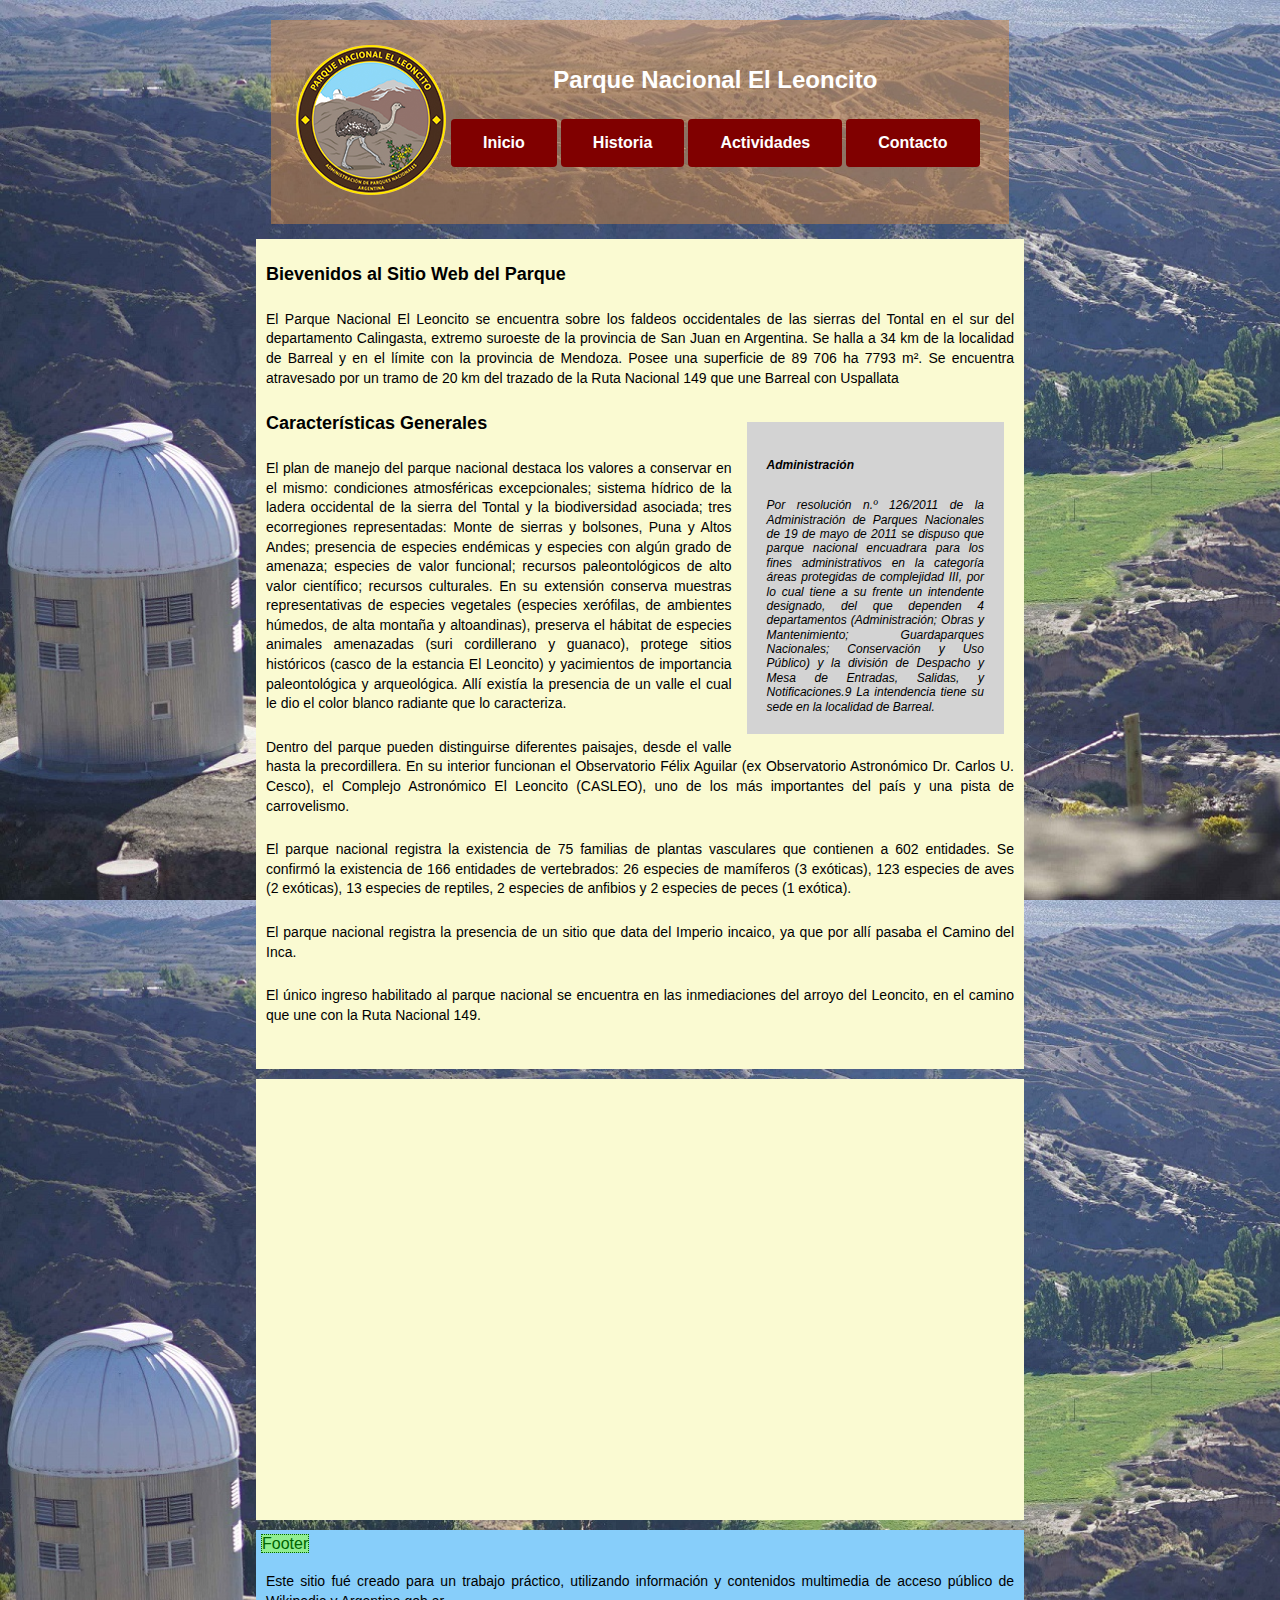
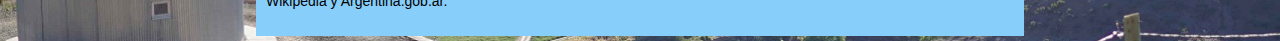
==== index.html @ b7760bc8 "version 1.2" ====
<!DOCTYPE html>
<html>
<head>
    <link rel="stylesheet" href="style.css">
    <title>Parque Nacional El Leoncito</title>
</head>

<body><!--<span class="identificador">Body</span>-->

    <header><!--<span class="identificador">Header</span>-->
        <div class="header-flex">
            <div style="flex-grow: 1">
                <img src="./images/logo_elleoncito.png" alt="Logo El Leoncito">
            </div>
            <div style="flex-grow: 8">
                <h1>Parque Nacional El Leoncito</h1>
                <nav class="botones"><!--<span class="identificador">Nav</span>-->
                    <a class="boton" href="./index.html">Inicio</a>
                    <a class="boton" href="#">Historia</a>
                    <a class="boton" href="#">Actividades</a>
                    <a class="boton" href="#">Contacto</a>
                </nav>
            </div>
        </div>
    </header>

    <main><!--<span class="identificador">Main</span>-->
        <article><!--<span class="identificador">Article</span>-->
            <h2>Bievenidos al Sitio Web del Parque</h2>
            <p>El Parque Nacional El Leoncito se encuentra sobre los faldeos occidentales de las sierras del Tontal en el sur del departamento Calingasta, extremo suroeste de la provincia de San Juan en Argentina. Se halla a 34 km de la localidad de Barreal y en el límite con la provincia de Mendoza. Posee una superficie de 89 706 ha 7793 m². Se encuentra atravesado por un tramo de 20 km del trazado de la Ruta Nacional 149 que une Barreal con Uspallata</p>
            <aside><!--<span class="identificador">Aside</span>-->
                <h4>Administración</h4>
                <div class="administracion">Por resolución n.º 126/2011 de la Administración de Parques Nacionales de 19 de mayo de 2011 se dispuso que parque nacional encuadrara para los fines administrativos en la categoría áreas protegidas de complejidad III, por lo cual tiene a su frente un intendente designado, del que dependen 4 departamentos (Administración; Obras y Mantenimiento; Guardaparques Nacionales; Conservación y Uso Público) y la división de Despacho y Mesa de Entradas, Salidas, y Notificaciones.9​ La intendencia tiene su sede en la localidad de Barreal. </div>
            </aside>
                <h2>Características Generales</h2>
                <p>El plan de manejo del parque nacional destaca los valores a conservar en el mismo: condiciones atmosféricas excepcionales; sistema hídrico de la ladera occidental de la sierra del Tontal y la biodiversidad asociada; tres ecorregiones representadas: Monte de sierras y bolsones, Puna y Altos Andes; presencia de especies endémicas y especies con algún grado de amenaza; especies de valor funcional; recursos paleontológicos de alto valor científico; recursos culturales. En su extensión conserva muestras representativas de especies vegetales (especies xerófilas, de ambientes húmedos, de alta montaña y altoandinas), preserva el hábitat de especies animales amenazadas (suri cordillerano y guanaco), protege sitios históricos (casco de la estancia El Leoncito) y yacimientos de importancia paleontológica y arqueológica. Allí existía la presencia de un valle el cual le dio el color blanco radiante que lo caracteriza.</p>
                <p>Dentro del parque pueden distinguirse diferentes paisajes, desde el valle hasta la precordillera. En su interior funcionan el Observatorio Félix Aguilar (ex Observatorio Astronómico Dr. Carlos U. Cesco), el Complejo Astronómico El Leoncito (CASLEO), uno de los más importantes del país y una pista de carrovelismo.</p>
                <p>El parque nacional registra la existencia de 75 familias de plantas vasculares que contienen a 602 entidades. Se confirmó la existencia de 166 entidades de vertebrados: 26 especies de mamíferos (3 exóticas), 123 especies de aves (2 exóticas), 13 especies de reptiles, 2 especies de anfibios y 2 especies de peces (1 exótica).</p>
                <p>El parque nacional registra la presencia de un sitio que data del Imperio incaico, ya que por allí pasaba el Camino del Inca.</p>
                <p>El único ingreso habilitado al parque nacional se encuentra en las inmediaciones del arroyo del Leoncito, en el camino que une con la Ruta Nacional 149. </p>                
        </article>
        <article><!--<span class="identificador">Article</span>-->
            <div class="video1">
                <iframe width="730" height="411" src="https://www.youtube.com/embed/rdgfSBsFtv4" title="YouTube video player" frameborder="0" allow="accelerometer; autoplay; clipboard-write; encrypted-media; gyroscope; picture-in-picture" allowfullscreen></iframe>
            </div>
        </article>
    </main>

    <footer><span class="identificador">Footer</span>
        
        <p>Este sitio fué creado para un trabajo práctico, utilizando información y contenidos multimedia de acceso público de Wikipedia y Argentina.gob.ar.</p>
    </footer>
</body>
</html>
---- style.css ----
/*
* {
  border-style: solid;
  border-width: 1px;
  border-color: grey;
}
*/

html {
  height: 100%;
  font-family: Arial, Helvetica, sans-serif;
  background-image: url("./images/leoncito2.jpg");
  background-size: cover;
  background-repeat: repeat-y;
}

body {
    padding: 5px;
    background-color: transparent;
    min-height: 100%;
    max-width: 60%;
    margin: auto;
}

header {
  padding: 25px;
  margin: 15px;
  background-color: rgb(205, 133, 63, 0.5);
}

.header-flex {
    display: flex;
    align-items: stretch;
}

article {
  padding: 5px;
  background-color:lightgoldenrodyellow;
  padding-bottom: 25px;
  margin-bottom: 10px;
}

aside {
  width: 30%;
  padding: 15px;
  margin: 15px;
  float: right;
  font-style: italic;
  background-color: lightgray;
}

footer {
  padding: 5px;
  background-color: lightskyblue;
}

h1 {
  padding: 5px;
  font-size: 24px;
  text-align: center;
  color: #ffffff;

}

h2 {
  padding: 5px;
  font-size: 18px;
}

h3 {
  padding: 5px;
  font-size: 15px;
}

h4 {
  padding: 5px;
  font-size: 12px;
}

p {
  font-size: 14px;
  padding: 5px;
  text-align: justify;
  text-justify: inter-word;
  line-height: 1.4;
}

.video1 {
  display: flex;
  justify-content: center;
  align-items: center;
}
.administracion {
  font-size: 12px;
  padding: 5px;
  text-align: justify;
  text-justify: inter-word;
  line-height: 1.2;
}

.identificador {
  color: darkgreen;
  border-style: dotted;
  border-width: 1px;
  border-color: darkgreen;
  background-color: lightgreen; 
}

.botones {
  display: flex;
  justify-content: center;
  align-items: center;
}

.centrar {
text-align: center;
}

.boton {
  background-color: maroon;
  border: none;
  color: white;
  padding: 15px 32px;
  text-align: center;
  text-decoration: none;
  display: inline-block;
  font-size: 16px;
  margin: 4px 2px;
  cursor: pointer;
  border-radius: 4px;
  font-weight: bold;
}
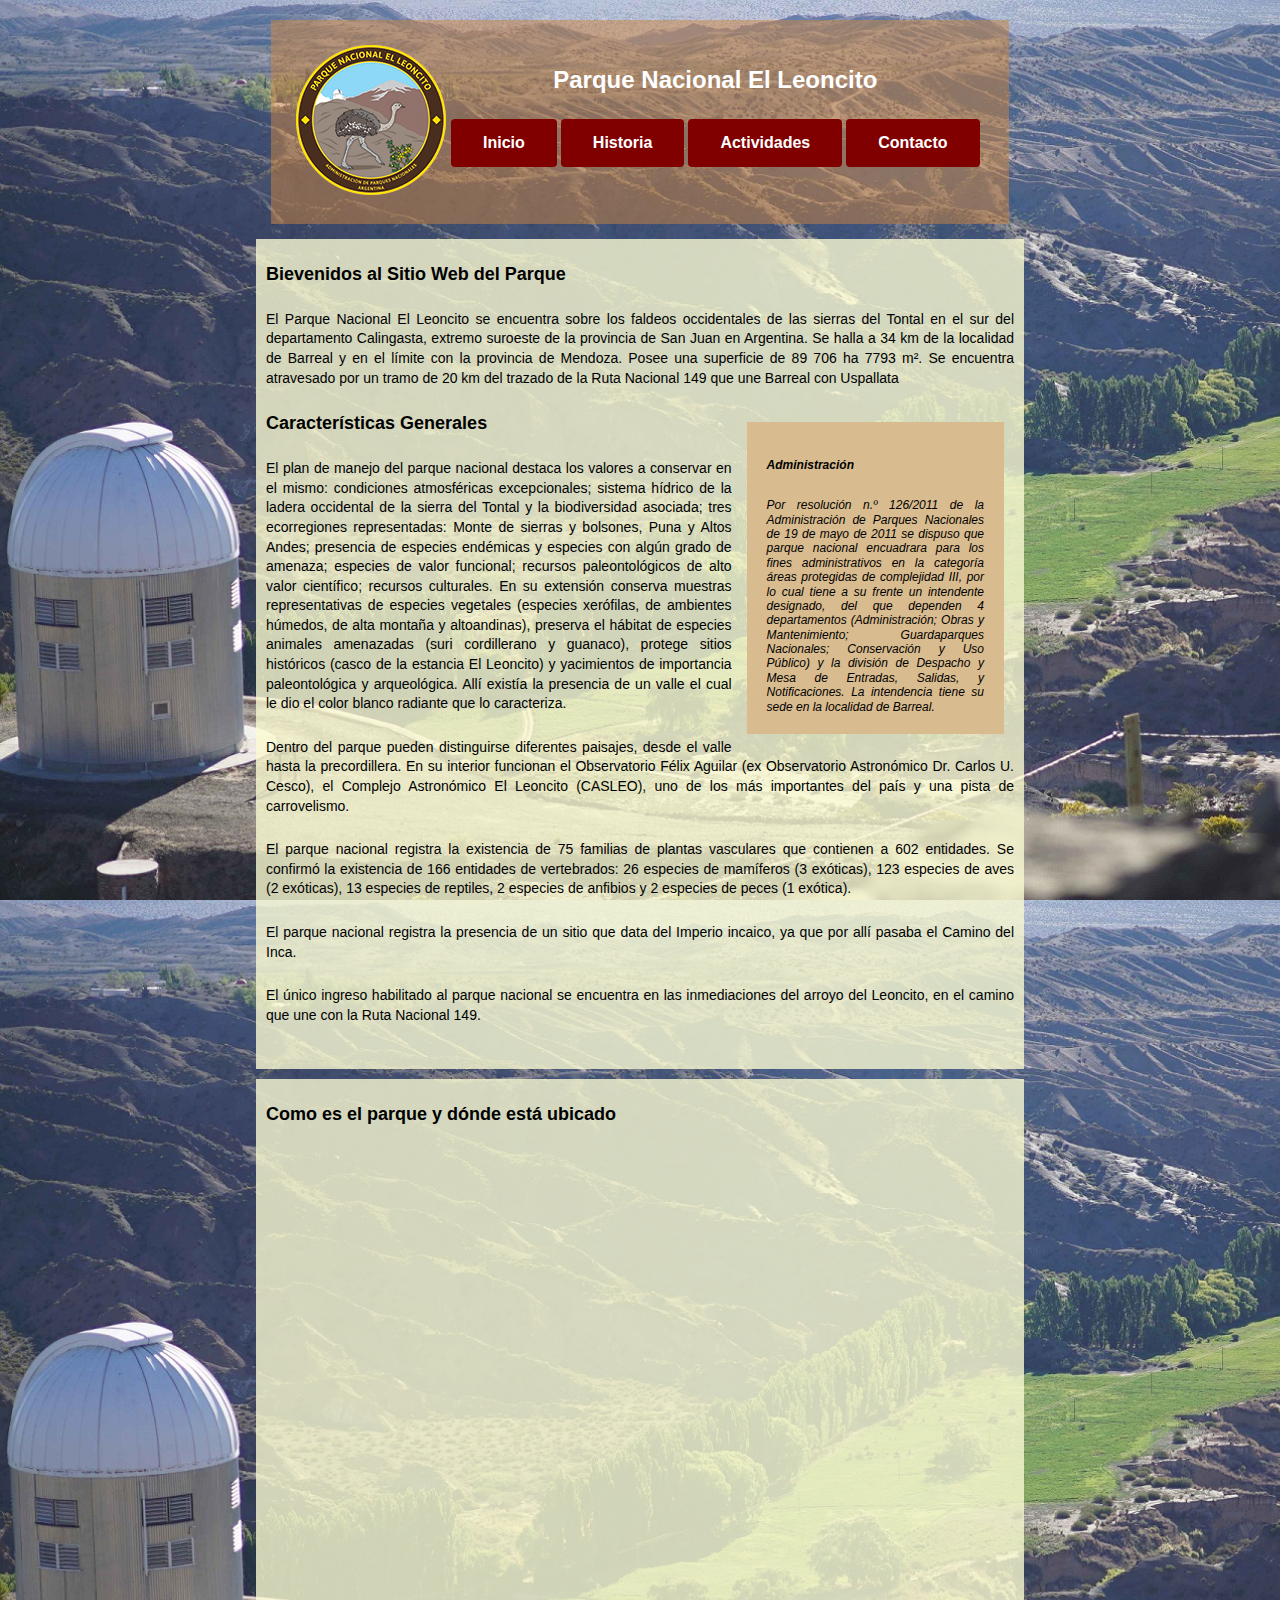
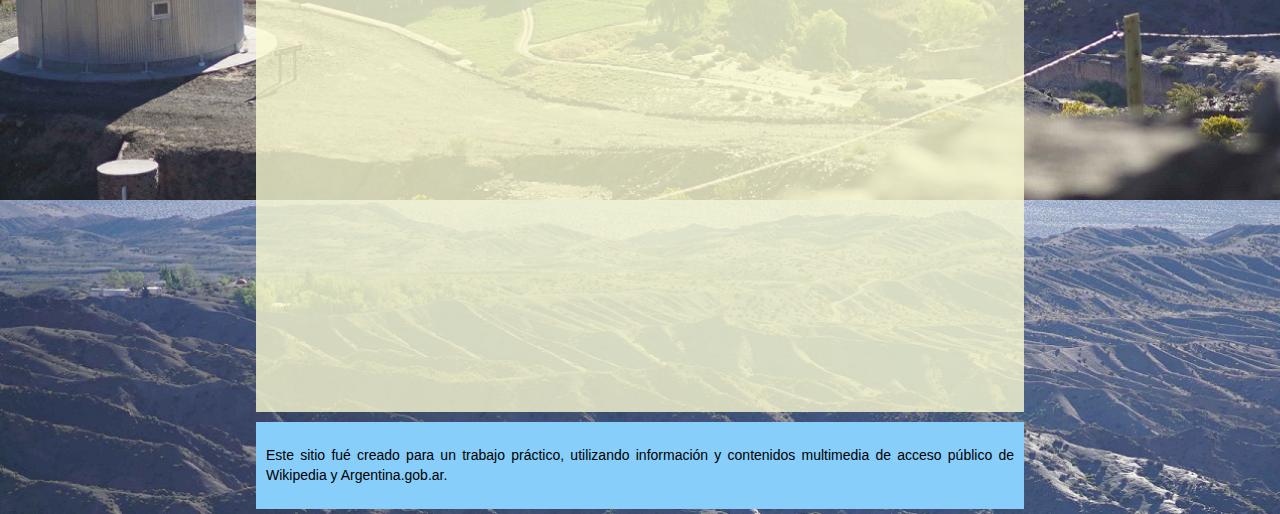
==== commit 7908efce: "se agregó iframe de mapas" ====
--- a/index.html
+++ b/index.html
@@ -10,12 +10,12 @@
     <header><!--<span class="identificador">Header</span>-->
         <div class="header-flex">
             <div style="flex-grow: 1">
-                <img src="./images/logo_elleoncito.png" alt="Logo El Leoncito">
+                <img src="/images/logo_elleoncito.png" alt="Logo El Leoncito">
             </div>
             <div style="flex-grow: 8">
                 <h1>Parque Nacional El Leoncito</h1>
                 <nav class="botones"><!--<span class="identificador">Nav</span>-->
-                    <a class="boton" href="./index.html">Inicio</a>
+                    <a class="boton" href="/index.html">Inicio</a>
                     <a class="boton" href="#">Historia</a>
                     <a class="boton" href="#">Actividades</a>
                     <a class="boton" href="#">Contacto</a>
@@ -25,12 +25,12 @@
     </header>
 
     <main><!--<span class="identificador">Main</span>-->
-        <article><!--<span class="identificador">Article</span>-->
+        <article class="intro"><!--<span class="identificador">Article</span>-->
             <h2>Bievenidos al Sitio Web del Parque</h2>
             <p>El Parque Nacional El Leoncito se encuentra sobre los faldeos occidentales de las sierras del Tontal en el sur del departamento Calingasta, extremo suroeste de la provincia de San Juan en Argentina. Se halla a 34 km de la localidad de Barreal y en el límite con la provincia de Mendoza. Posee una superficie de 89 706 ha 7793 m². Se encuentra atravesado por un tramo de 20 km del trazado de la Ruta Nacional 149 que une Barreal con Uspallata</p>
             <aside><!--<span class="identificador">Aside</span>-->
                 <h4>Administración</h4>
-                <div class="administracion">Por resolución n.º 126/2011 de la Administración de Parques Nacionales de 19 de mayo de 2011 se dispuso que parque nacional encuadrara para los fines administrativos en la categoría áreas protegidas de complejidad III, por lo cual tiene a su frente un intendente designado, del que dependen 4 departamentos (Administración; Obras y Mantenimiento; Guardaparques Nacionales; Conservación y Uso Público) y la división de Despacho y Mesa de Entradas, Salidas, y Notificaciones.9​ La intendencia tiene su sede en la localidad de Barreal. </div>
+                <div class="administracion">Por resolución n.º 126/2011 de la Administración de Parques Nacionales de 19 de mayo de 2011 se dispuso que parque nacional encuadrara para los fines administrativos en la categoría áreas protegidas de complejidad III, por lo cual tiene a su frente un intendente designado, del que dependen 4 departamentos (Administración; Obras y Mantenimiento; Guardaparques Nacionales; Conservación y Uso Público) y la división de Despacho y Mesa de Entradas, Salidas, y Notificaciones. La intendencia tiene su sede en la localidad de Barreal. </div>
             </aside>
                 <h2>Características Generales</h2>
                 <p>El plan de manejo del parque nacional destaca los valores a conservar en el mismo: condiciones atmosféricas excepcionales; sistema hídrico de la ladera occidental de la sierra del Tontal y la biodiversidad asociada; tres ecorregiones representadas: Monte de sierras y bolsones, Puna y Altos Andes; presencia de especies endémicas y especies con algún grado de amenaza; especies de valor funcional; recursos paleontológicos de alto valor científico; recursos culturales. En su extensión conserva muestras representativas de especies vegetales (especies xerófilas, de ambientes húmedos, de alta montaña y altoandinas), preserva el hábitat de especies animales amenazadas (suri cordillerano y guanaco), protege sitios históricos (casco de la estancia El Leoncito) y yacimientos de importancia paleontológica y arqueológica. Allí existía la presencia de un valle el cual le dio el color blanco radiante que lo caracteriza.</p>
@@ -39,14 +39,18 @@
                 <p>El parque nacional registra la presencia de un sitio que data del Imperio incaico, ya que por allí pasaba el Camino del Inca.</p>
                 <p>El único ingreso habilitado al parque nacional se encuentra en las inmediaciones del arroyo del Leoncito, en el camino que une con la Ruta Nacional 149. </p>                
         </article>
-        <article><!--<span class="identificador">Article</span>-->
+        <article class="articulovideo"><!--<span class="identificador">Article</span>-->
+            <h2>Como es el parque y dónde está ubicado</h2>
             <div class="video1">
                 <iframe width="730" height="411" src="https://www.youtube.com/embed/rdgfSBsFtv4" title="YouTube video player" frameborder="0" allow="accelerometer; autoplay; clipboard-write; encrypted-media; gyroscope; picture-in-picture" allowfullscreen></iframe>
+            </div>
+            <div class="mapa1">
+                <iframe src="https://www.google.com/maps/embed?pb=!1m14!1m8!1m3!1d516290.69765711547!2d-69.3391267101843!3d-31.77665396719685!3m2!1i1024!2i768!4f13.1!3m3!1m2!1s0x0%3A0x927d0dcaa1badda8!2sParque%20Nacional%20El%20Leoncito!5e0!3m2!1ses-419!2sar!4v1652923370126!5m2!1ses-419!2sar" width="730" height="411" style="border:0;" allowfullscreen="" loading="lazy" referrerpolicy="no-referrer-when-downgrade"></iframe>
             </div>
         </article>
     </main>
 
-    <footer><span class="identificador">Footer</span>
+    <footer><!--<span class="identificador">Footer</span>-->
         
         <p>Este sitio fué creado para un trabajo práctico, utilizando información y contenidos multimedia de acceso público de Wikipedia y Argentina.gob.ar.</p>
     </footer>
--- a/style.css
+++ b/style.css
@@ -36,7 +36,7 @@
 
 article {
   padding: 5px;
-  background-color:lightgoldenrodyellow;
+  background-color:rgb(250, 250, 210, 0.8);
   padding-bottom: 25px;
   margin-bottom: 10px;
 }
@@ -47,7 +47,7 @@
   margin: 15px;
   float: right;
   font-style: italic;
-  background-color: lightgray;
+  background-color: rgb(216, 187, 142);
 }
 
 footer {
@@ -90,7 +90,19 @@
   display: flex;
   justify-content: center;
   align-items: center;
+  margin-bottom: 20px;
 }
+
+.mapa1 {
+  display: flex;
+  justify-content: center;
+  align-items: center;
+}
+
+/*.articulovideo {
+  background-color: transparent;
+}*/
+
 .administracion {
   font-size: 12px;
   padding: 5px;
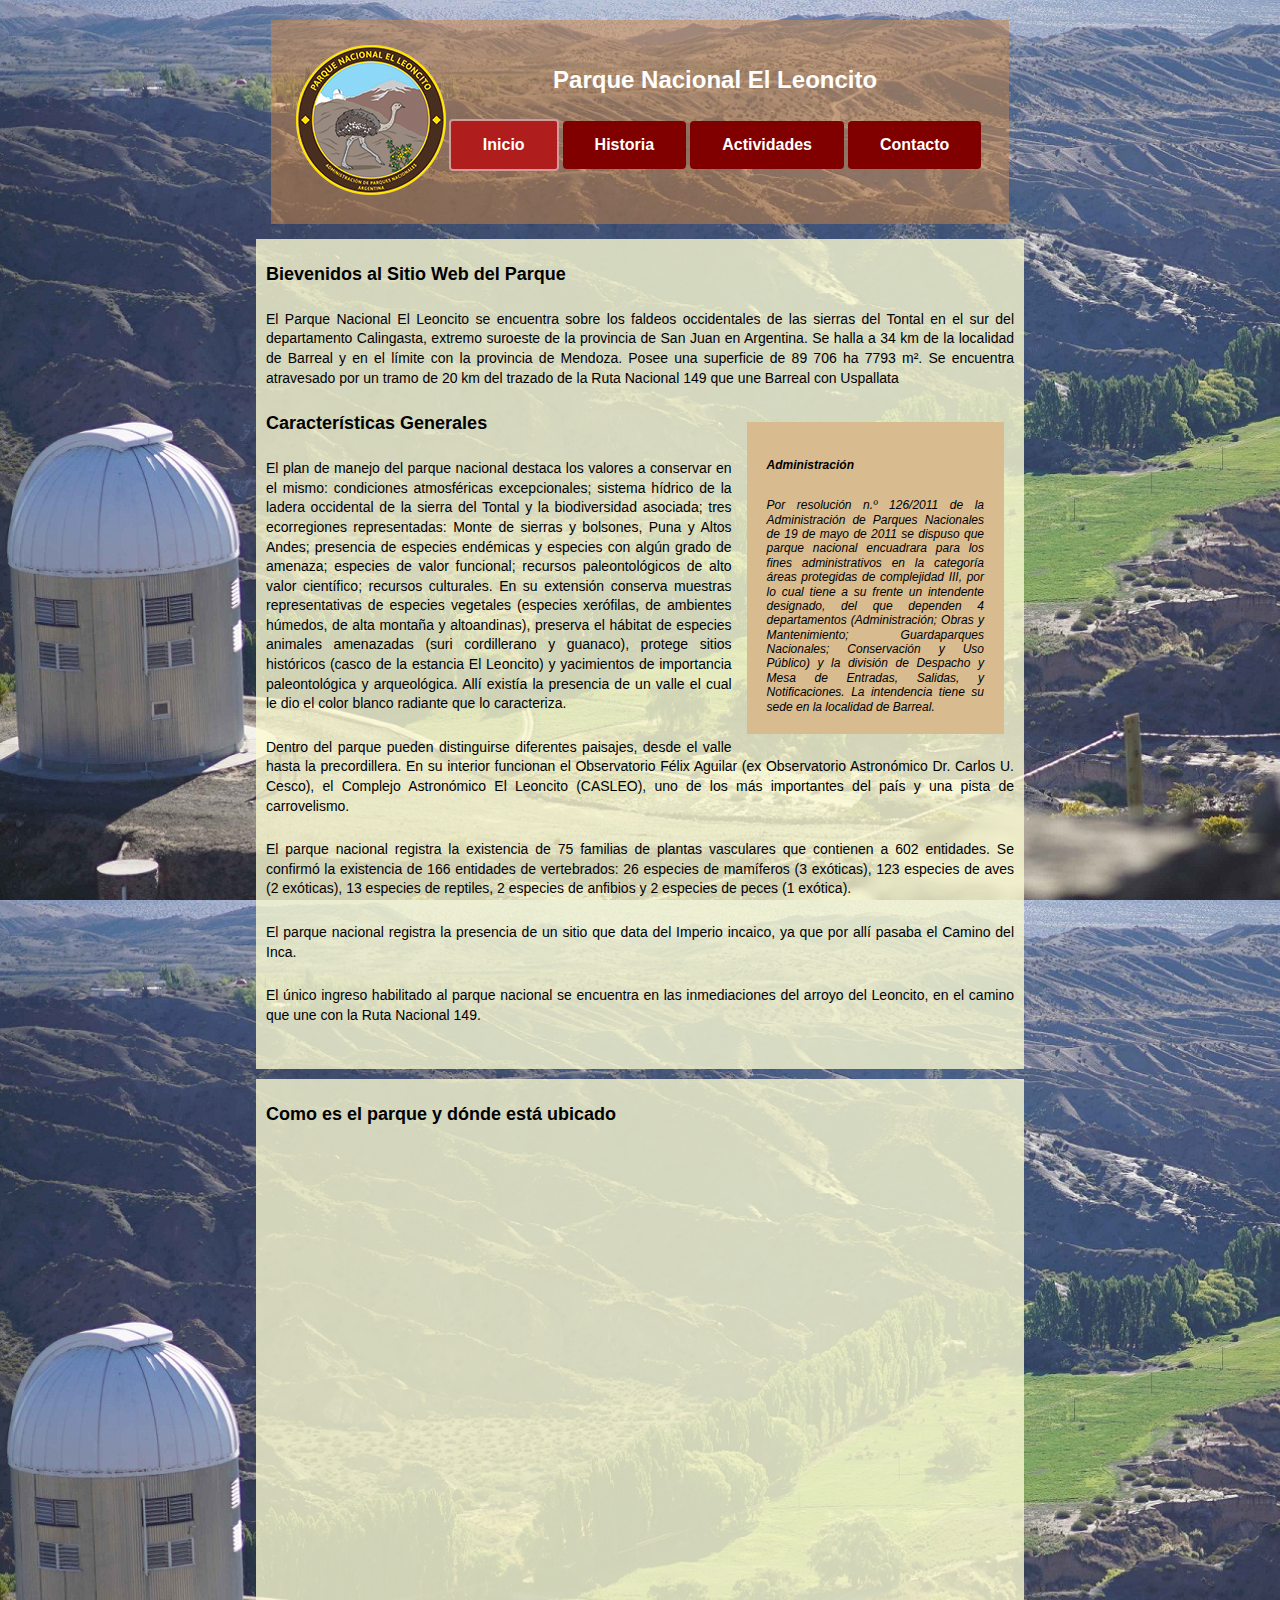
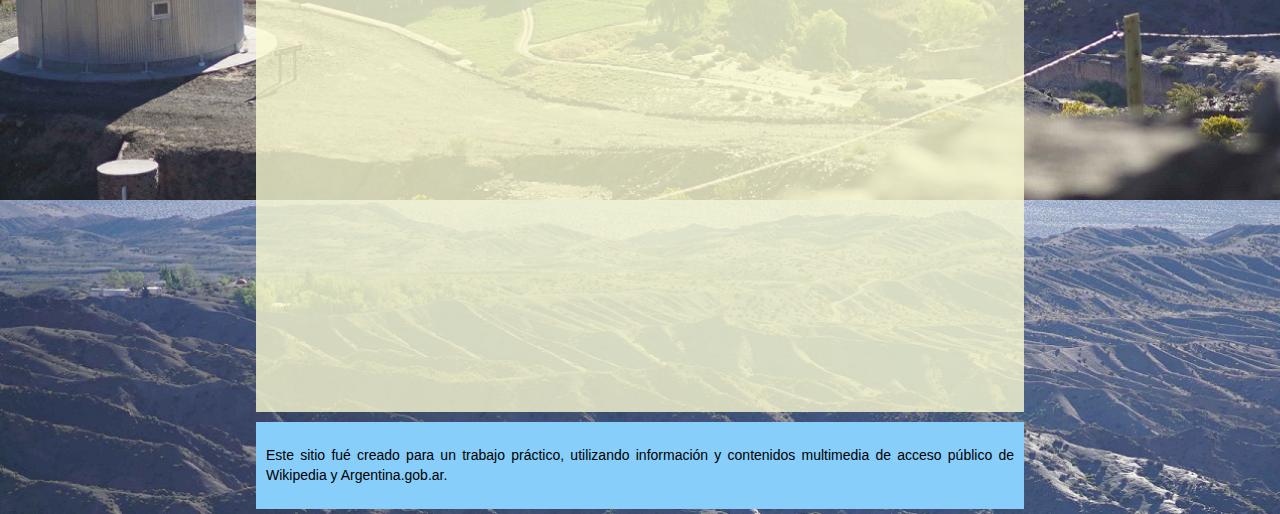
==== commit b5728a0c: "version 1.3" ====
--- a/index.html
+++ b/index.html
@@ -15,10 +15,10 @@
             <div style="flex-grow: 8">
                 <h1>Parque Nacional El Leoncito</h1>
                 <nav class="botones"><!--<span class="identificador">Nav</span>-->
-                    <a class="boton" href="/index.html">Inicio</a>
-                    <a class="boton" href="#">Historia</a>
-                    <a class="boton" href="#">Actividades</a>
-                    <a class="boton" href="#">Contacto</a>
+                    <a class="botonOn" href="#">Inicio</a>
+                    <a class="boton" href="/historia.html">Historia</a>
+                    <a class="boton" href="/actividades.html">Actividades</a>
+                    <a class="boton" href="/contacto.html">Contacto</a>
                 </nav>
             </div>
         </div>
--- a/style.css
+++ b/style.css
@@ -142,4 +142,29 @@
   cursor: pointer;
   border-radius: 4px;
   font-weight: bold;
+}
+
+.botonOn {
+  background-color: rgb(175, 29, 29);
+  border-style: solid;
+  border: 2px solid rgb(209, 155, 155);
+  color: white;
+  padding: 15px 32px;
+  text-align: center;
+  text-decoration: none;
+  display: inline-block;
+  font-size: 16px;
+  margin: 4px 2px;
+  cursor: pointer;
+  border-radius: 4px;
+  font-weight: bold;
+}
+
+.formContacto {
+  padding: 5px;
+  background-color:rgb(250, 250, 210, 0.8);
+  padding-top: 25px;
+  padding-bottom: 25px;
+  margin-bottom: 10px;
+  text-align: center;
 }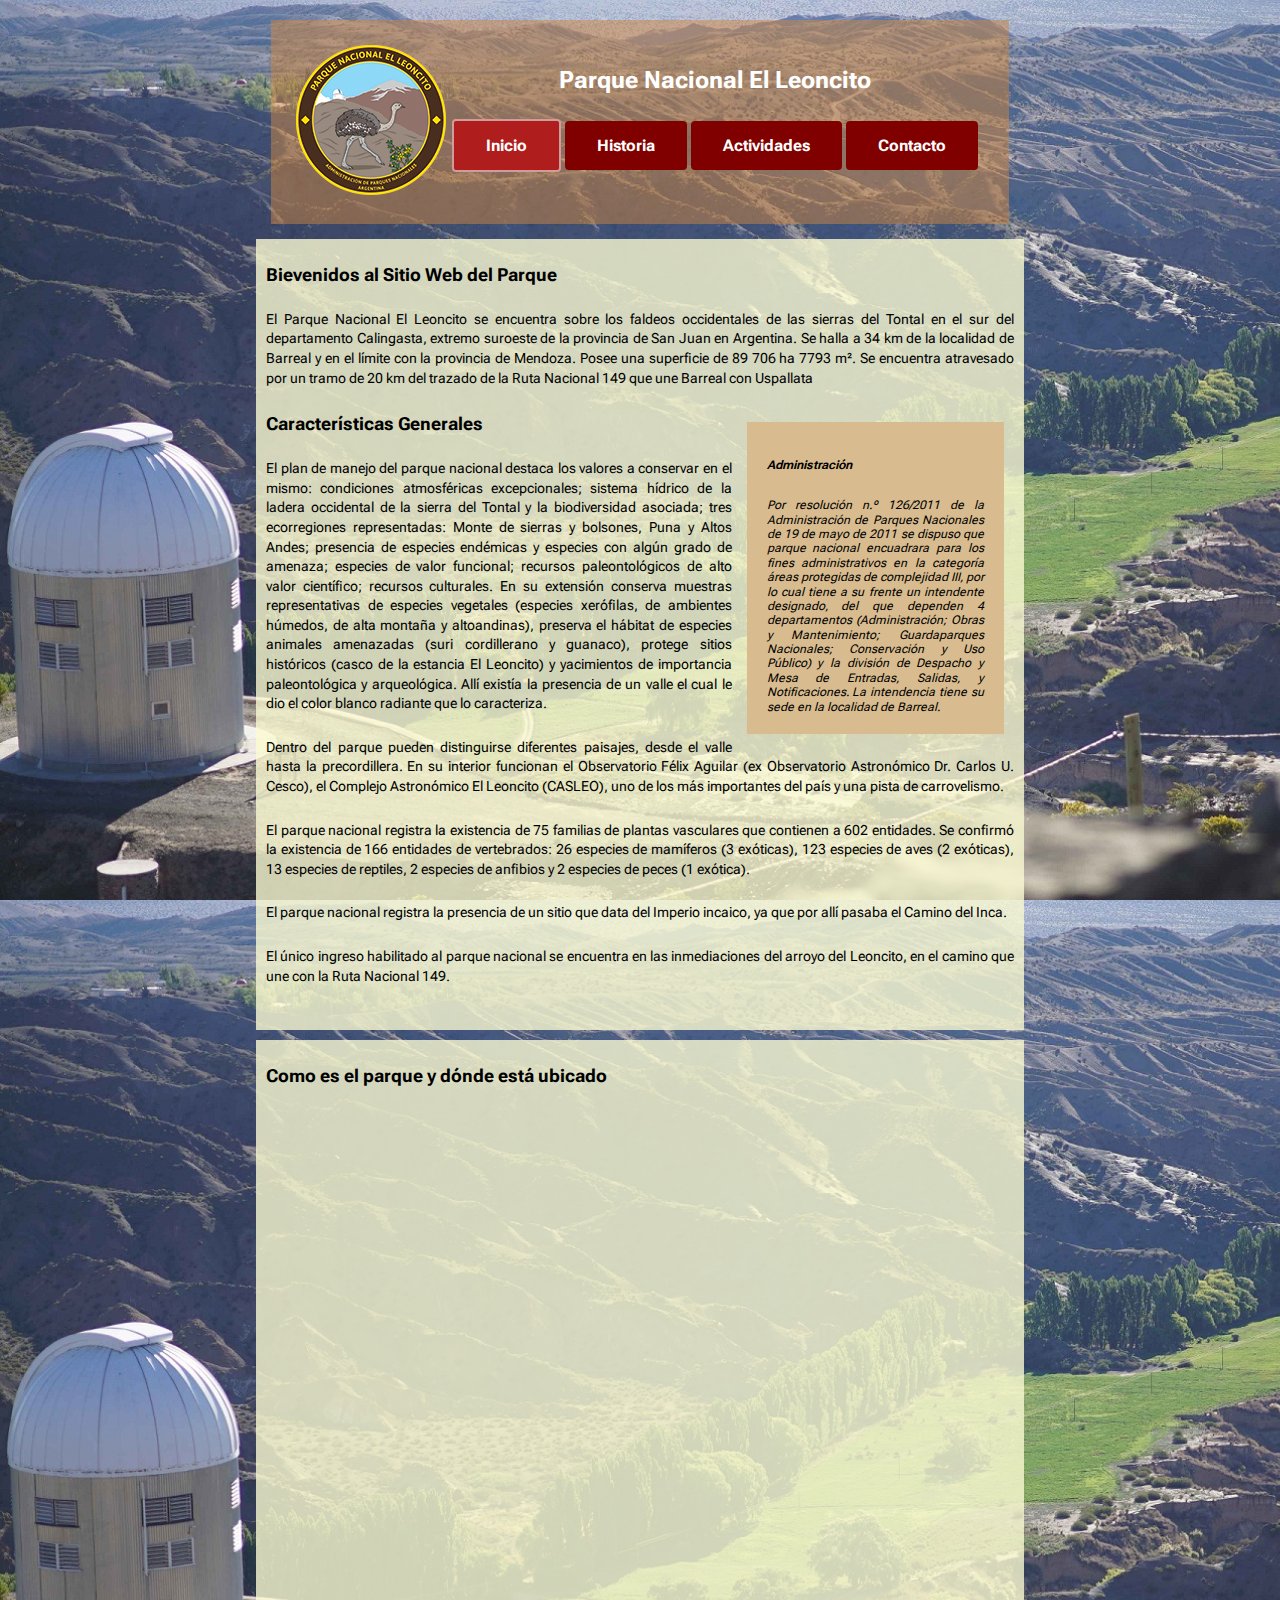
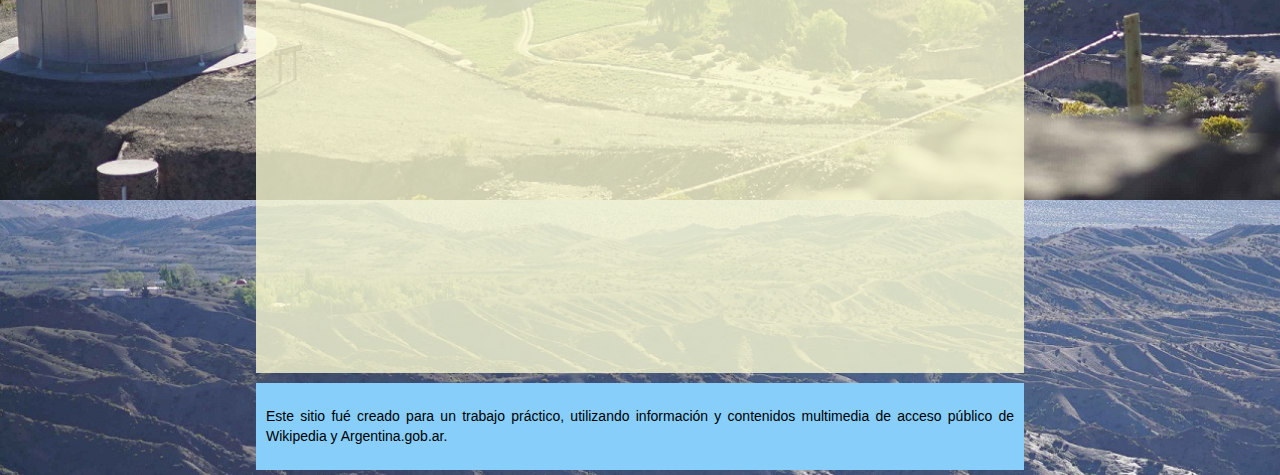
==== commit 2153dfe9: "version 1.4 google fonts" ====
--- a/index.html
+++ b/index.html
@@ -3,6 +3,12 @@
 <head>
     <link rel="stylesheet" href="style.css">
     <title>Parque Nacional El Leoncito</title>
+
+    <!-- Fuentes de la familia Roboto Flex de Google Fonts -->
+    <link rel="preconnect" href="https://fonts.googleapis.com">
+    <link rel="preconnect" href="https://fonts.gstatic.com" crossorigin>
+    <link href="https://fonts.googleapis.com/css2?family=Roboto+Flex:opsz,wght@8..144,400;8..144,600&display=swap" rel="stylesheet"> 
+
 </head>
 
 <body><!--<span class="identificador">Body</span>-->
--- a/style.css
+++ b/style.css
@@ -1,15 +1,10 @@
 
-/*
-* {
-  border-style: solid;
-  border-width: 1px;
-  border-color: grey;
-}
-*/
+
+/* Estoy usando la familia de Fuentes Roboto Flex de Google Fonts */
 
 html {
   height: 100%;
-  font-family: Arial, Helvetica, sans-serif;
+  font-family: 'Roboto Flex', Arial, Helvetica, sans-serif;
   background-image: url("./images/leoncito2.jpg");
   background-size: cover;
   background-repeat: repeat-y;
@@ -53,6 +48,7 @@
 footer {
   padding: 5px;
   background-color: lightskyblue;
+  font-family: sans-serif;
 }
 
 h1 {
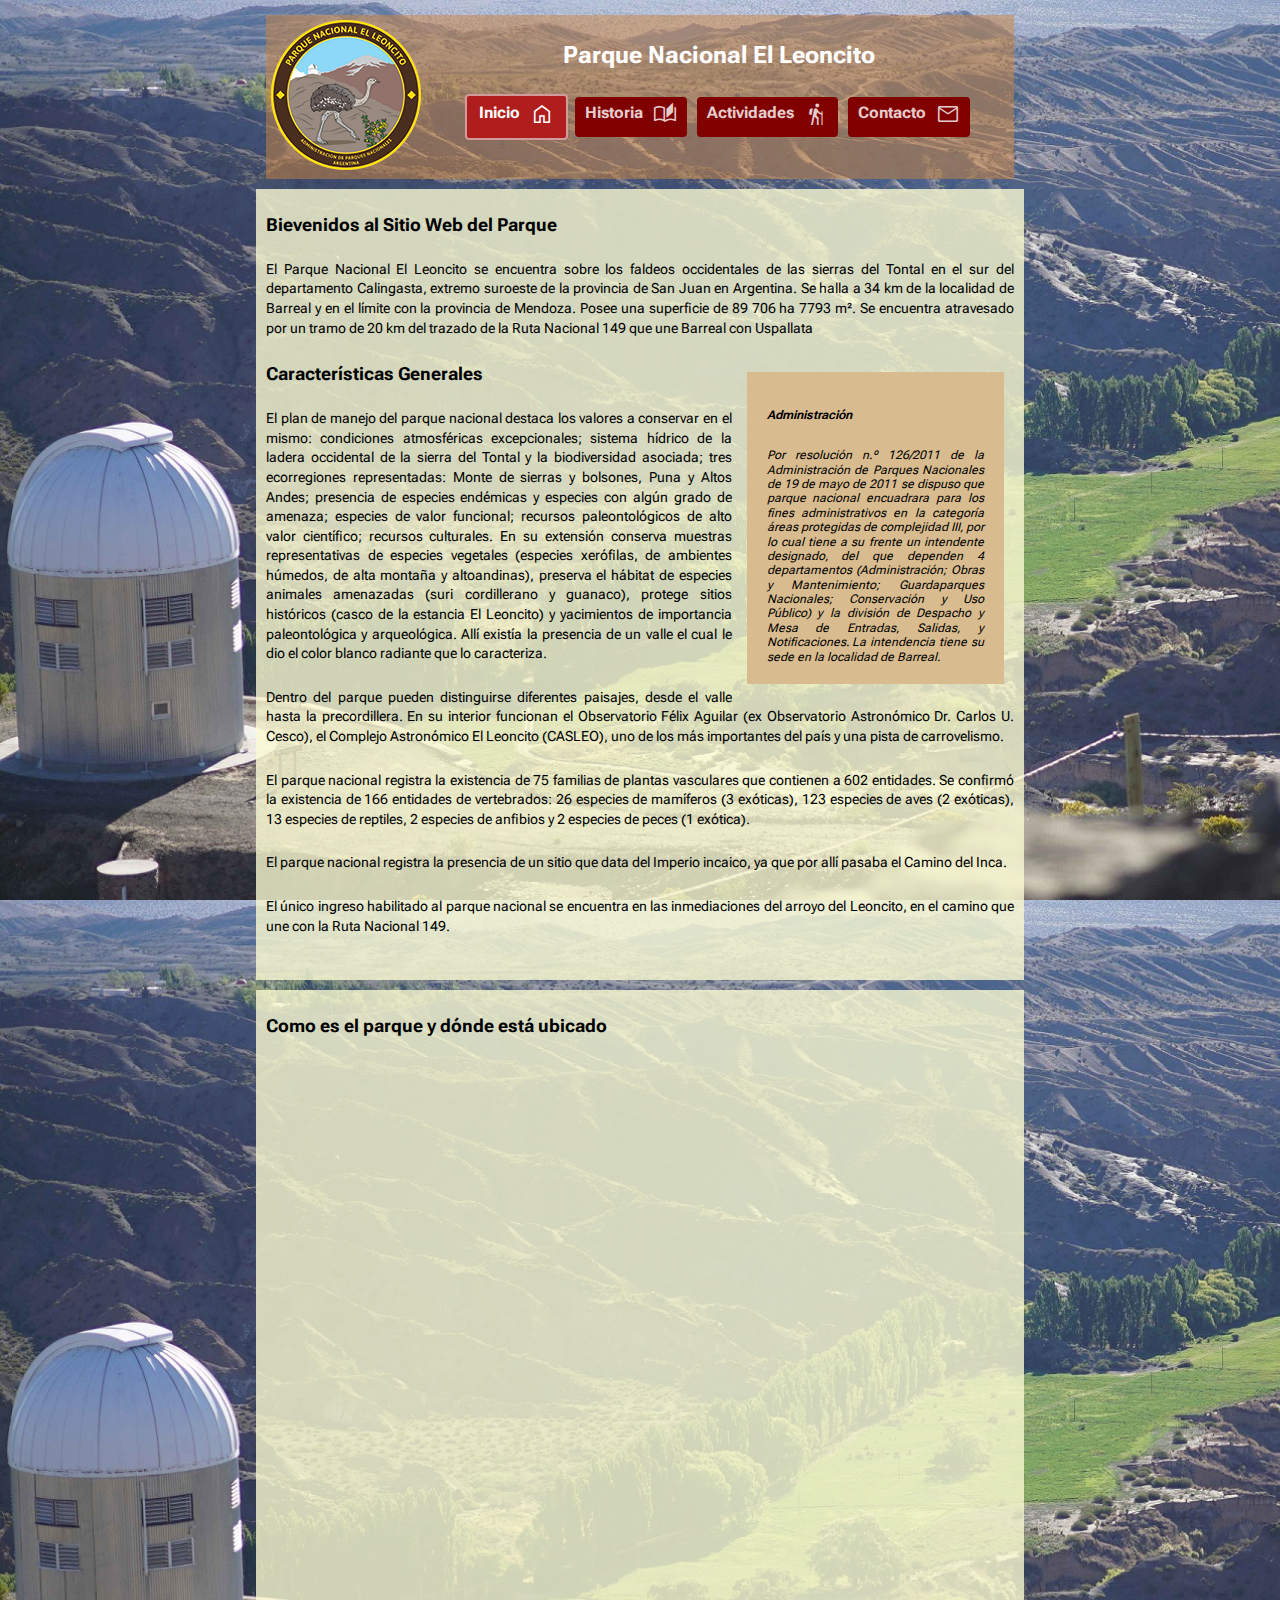
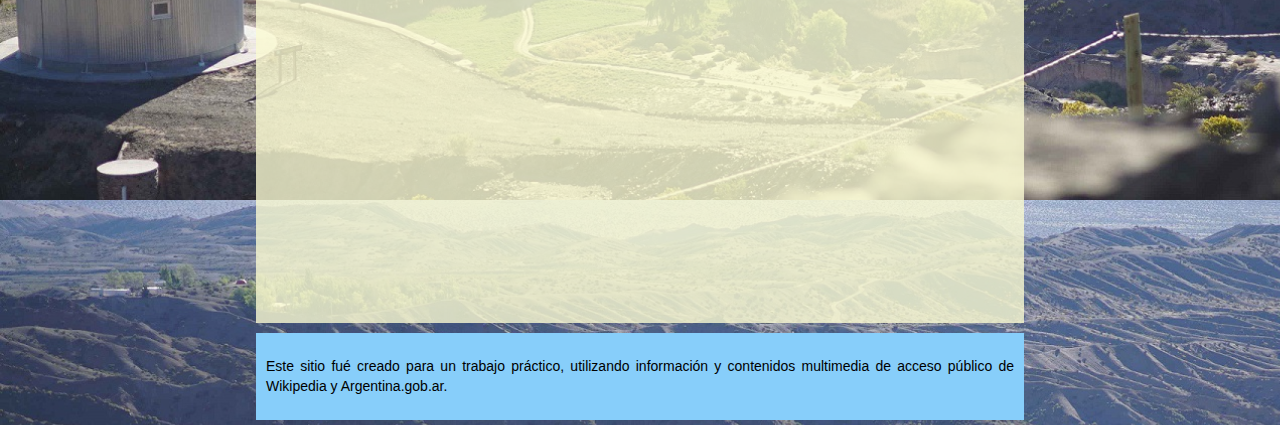
==== commit 108bbe17: "version 1.5" ====
--- a/index.html
+++ b/index.html
@@ -5,9 +5,11 @@
     <title>Parque Nacional El Leoncito</title>
 
     <!-- Fuentes de la familia Roboto Flex de Google Fonts -->
+    <!-- Iconos de la familia Material Symbols de Google Fonts -->
     <link rel="preconnect" href="https://fonts.googleapis.com">
     <link rel="preconnect" href="https://fonts.gstatic.com" crossorigin>
-    <link href="https://fonts.googleapis.com/css2?family=Roboto+Flex:opsz,wght@8..144,400;8..144,600&display=swap" rel="stylesheet"> 
+    <link rel="stylesheet" href="https://fonts.googleapis.com/css2?family=Roboto+Flex:opsz,wght@8..144,400;8..144,600&display=swap"> 
+    <link rel="stylesheet" href="https://fonts.googleapis.com/css2?family=Material+Symbols+Outlined:opsz,wght,FILL,GRAD@20..48,100..700,0..1,-50..200" />
 
 </head>
 
@@ -21,10 +23,10 @@
             <div style="flex-grow: 8">
                 <h1>Parque Nacional El Leoncito</h1>
                 <nav class="botones"><!--<span class="identificador">Nav</span>-->
-                    <a class="botonOn" href="#">Inicio</a>
-                    <a class="boton" href="/historia.html">Historia</a>
-                    <a class="boton" href="/actividades.html">Actividades</a>
-                    <a class="boton" href="/contacto.html">Contacto</a>
+                    <a class="botonOn" href="#">Inicio<span class="material-symbols-outlined">home</span></a>
+                    <a class="boton" href="/historia.html">Historia<span class="material-symbols-outlined">auto_stories</span></a>
+                    <a class="boton" href="/actividades.html">Actividades<span class="material-symbols-outlined">hiking</span></a>
+                    <a class="boton" href="/contacto.html">Contacto<span class="material-symbols-outlined">mail</span></a>
                 </nav>
             </div>
         </div>
--- a/style.css
+++ b/style.css
@@ -19,8 +19,8 @@
 }
 
 header {
-  padding: 25px;
-  margin: 15px;
+  padding: 5px;
+  margin: 10px;
   background-color: rgb(205, 133, 63, 0.5);
 }
 
@@ -128,8 +128,28 @@
 .boton {
   background-color: maroon;
   border: none;
+  color: rgb(230, 205, 205);
+  padding: 5px 10px;
+  min-height: 30px;
+  text-align: center;
+  vertical-align: middle;
+  text-decoration: none;
+  display: inline-block;
+  font-size: 16px;
+  margin: 2px 5px;
+  cursor: pointer;
+  border-radius: 4px;
+  font-weight: bold;
+  transition: transform 250ms;
+}
+
+.botonOn {
+  background-color: rgb(175, 29, 29);
+  border-style: solid;
+  border: 2px solid rgb(209, 155, 155);
   color: white;
-  padding: 15px 32px;
+  padding: 6px 12px;
+  min-height: 30px;
   text-align: center;
   text-decoration: none;
   display: inline-block;
@@ -140,20 +160,15 @@
   font-weight: bold;
 }
 
-.botonOn {
-  background-color: rgb(175, 29, 29);
+/* 
+Animación del botón para que resalte al pasar el mouse
+*/
+
+.boton:hover {
+  background-color: rgb(233, 96, 96);
+  transform: translateY(-10px);
   border-style: solid;
   border: 2px solid rgb(209, 155, 155);
-  color: white;
-  padding: 15px 32px;
-  text-align: center;
-  text-decoration: none;
-  display: inline-block;
-  font-size: 16px;
-  margin: 4px 2px;
-  cursor: pointer;
-  border-radius: 4px;
-  font-weight: bold;
 }
 
 .formContacto {
@@ -163,4 +178,16 @@
   padding-bottom: 25px;
   margin-bottom: 10px;
   text-align: center;
+}
+
+/* Iconos de Google Fonts */
+
+.material-symbols-outlined {
+  font-variation-settings:
+  'FILL' 0,
+  'wght' 400,
+  'GRAD' 0,
+  'opsz' 48;
+  padding-left: 10px;
+  vertical-align: middle;
 }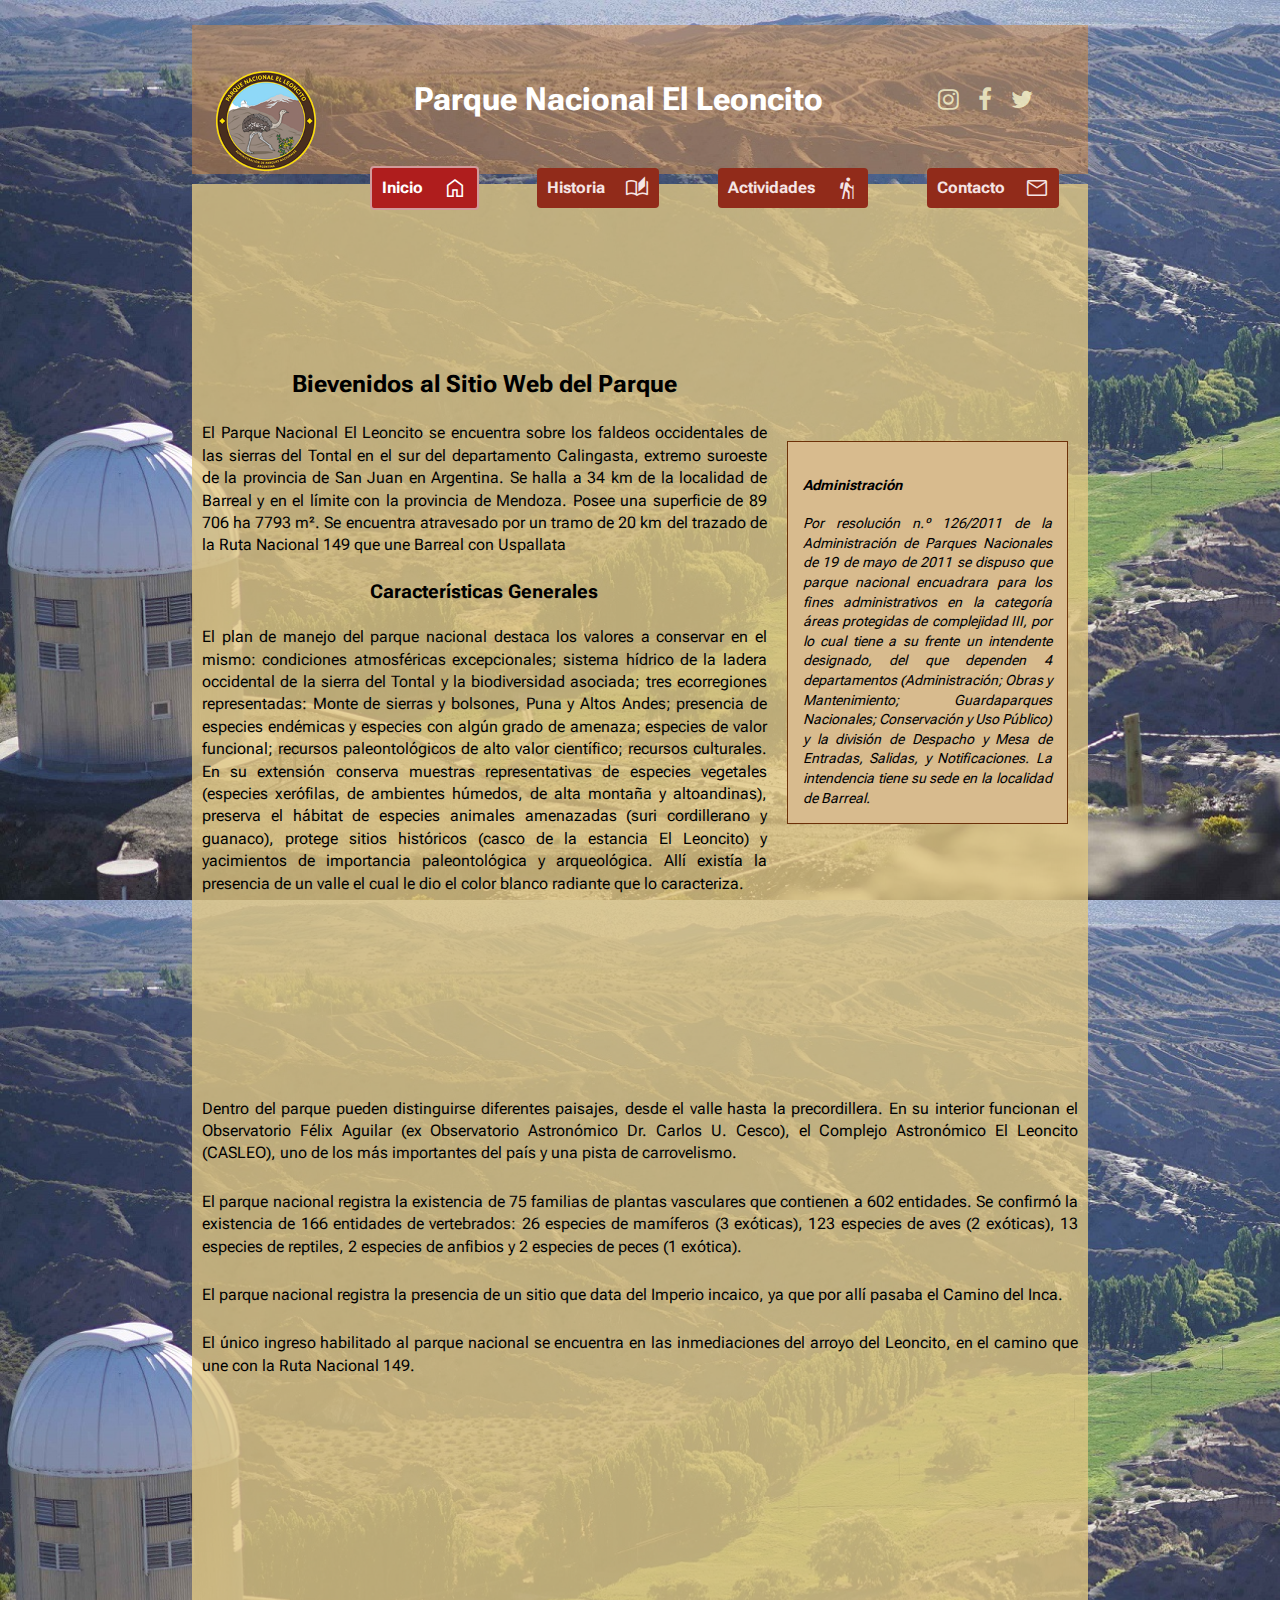
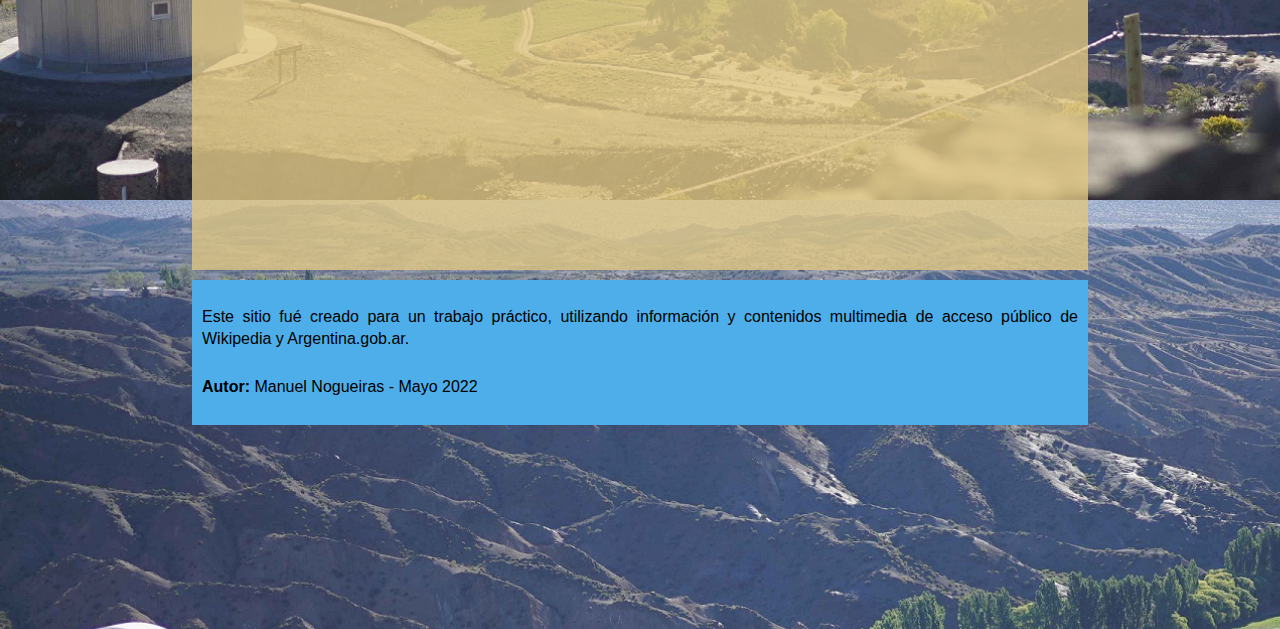
==== commit a67d283d: "version 2.0" ====
--- a/index.html
+++ b/index.html
@@ -1,66 +1,88 @@
 <!DOCTYPE html>
 <html>
+
 <head>
     <link rel="stylesheet" href="style.css">
     <title>Parque Nacional El Leoncito</title>
 
     <!-- Fuentes de la familia Roboto Flex de Google Fonts -->
     <!-- Iconos de la familia Material Symbols de Google Fonts -->
+    <!-- Iconos de redes sociales de FontAwesome -->
     <link rel="preconnect" href="https://fonts.googleapis.com">
     <link rel="preconnect" href="https://fonts.gstatic.com" crossorigin>
     <link rel="stylesheet" href="https://fonts.googleapis.com/css2?family=Roboto+Flex:opsz,wght@8..144,400;8..144,600&display=swap"> 
     <link rel="stylesheet" href="https://fonts.googleapis.com/css2?family=Material+Symbols+Outlined:opsz,wght,FILL,GRAD@20..48,100..700,0..1,-50..200" />
+    <link rel="stylesheet" href="https://cdnjs.cloudflare.com/ajax/libs/font-awesome/4.7.0/css/font-awesome.min.css">
 
 </head>
 
-<body><!--<span class="identificador">Body</span>-->
+<body>
 
-    <header><!--<span class="identificador">Header</span>-->
-        <div class="header-flex">
-            <div style="flex-grow: 1">
-                <img src="/images/logo_elleoncito.png" alt="Logo El Leoncito">
-            </div>
-            <div style="flex-grow: 8">
-                <h1>Parque Nacional El Leoncito</h1>
-                <nav class="botones"><!--<span class="identificador">Nav</span>-->
-                    <a class="botonOn" href="#">Inicio<span class="material-symbols-outlined">home</span></a>
-                    <a class="boton" href="/historia.html">Historia<span class="material-symbols-outlined">auto_stories</span></a>
-                    <a class="boton" href="/actividades.html">Actividades<span class="material-symbols-outlined">hiking</span></a>
-                    <a class="boton" href="/contacto.html">Contacto<span class="material-symbols-outlined">mail</span></a>
-                </nav>
-            </div>
-        </div>
-    </header>
+<header>
 
-    <main><!--<span class="identificador">Main</span>-->
-        <article class="intro"><!--<span class="identificador">Article</span>-->
-            <h2>Bievenidos al Sitio Web del Parque</h2>
-            <p>El Parque Nacional El Leoncito se encuentra sobre los faldeos occidentales de las sierras del Tontal en el sur del departamento Calingasta, extremo suroeste de la provincia de San Juan en Argentina. Se halla a 34 km de la localidad de Barreal y en el límite con la provincia de Mendoza. Posee una superficie de 89 706 ha 7793 m². Se encuentra atravesado por un tramo de 20 km del trazado de la Ruta Nacional 149 que une Barreal con Uspallata</p>
-            <aside><!--<span class="identificador">Aside</span>-->
-                <h4>Administración</h4>
-                <div class="administracion">Por resolución n.º 126/2011 de la Administración de Parques Nacionales de 19 de mayo de 2011 se dispuso que parque nacional encuadrara para los fines administrativos en la categoría áreas protegidas de complejidad III, por lo cual tiene a su frente un intendente designado, del que dependen 4 departamentos (Administración; Obras y Mantenimiento; Guardaparques Nacionales; Conservación y Uso Público) y la división de Despacho y Mesa de Entradas, Salidas, y Notificaciones. La intendencia tiene su sede en la localidad de Barreal. </div>
-            </aside>
-                <h2>Características Generales</h2>
-                <p>El plan de manejo del parque nacional destaca los valores a conservar en el mismo: condiciones atmosféricas excepcionales; sistema hídrico de la ladera occidental de la sierra del Tontal y la biodiversidad asociada; tres ecorregiones representadas: Monte de sierras y bolsones, Puna y Altos Andes; presencia de especies endémicas y especies con algún grado de amenaza; especies de valor funcional; recursos paleontológicos de alto valor científico; recursos culturales. En su extensión conserva muestras representativas de especies vegetales (especies xerófilas, de ambientes húmedos, de alta montaña y altoandinas), preserva el hábitat de especies animales amenazadas (suri cordillerano y guanaco), protege sitios históricos (casco de la estancia El Leoncito) y yacimientos de importancia paleontológica y arqueológica. Allí existía la presencia de un valle el cual le dio el color blanco radiante que lo caracteriza.</p>
-                <p>Dentro del parque pueden distinguirse diferentes paisajes, desde el valle hasta la precordillera. En su interior funcionan el Observatorio Félix Aguilar (ex Observatorio Astronómico Dr. Carlos U. Cesco), el Complejo Astronómico El Leoncito (CASLEO), uno de los más importantes del país y una pista de carrovelismo.</p>
-                <p>El parque nacional registra la existencia de 75 familias de plantas vasculares que contienen a 602 entidades. Se confirmó la existencia de 166 entidades de vertebrados: 26 especies de mamíferos (3 exóticas), 123 especies de aves (2 exóticas), 13 especies de reptiles, 2 especies de anfibios y 2 especies de peces (1 exótica).</p>
-                <p>El parque nacional registra la presencia de un sitio que data del Imperio incaico, ya que por allí pasaba el Camino del Inca.</p>
-                <p>El único ingreso habilitado al parque nacional se encuentra en las inmediaciones del arroyo del Leoncito, en el camino que une con la Ruta Nacional 149. </p>                
+    <nav class="gridHeader">
+        <section class="logo"><img class="logoImagen" src="/images/logo_elleoncito.png" alt="Logo El Leoncito"></section>
+        <section class="titulo"><h1>Parque Nacional El Leoncito</h1></section>
+        <section class="redes">
+            <a class="fa fa-instagram" href="#" style="font-size:24px;color:rgb(250, 250, 210, 0.8);padding-right: 15px"></a>
+            <a class="fa fa-facebook" href="#" style="font-size:24px;color:rgb(250, 250, 210, 0.8);padding-right: 15px"></a>
+            <a class="fa fa-twitter" href="#" style="font-size:24px;color:rgb(250, 250, 210, 0.8);padding-right: 15px"></a>
+        </section>
+        <section class="boton1"><a class="boton botonOn" href="#"><span style="padding-right: 10px">Inicio</span><span class="material-symbols-outlined">home</span></a></section>
+        <section class="boton2"><a class="boton" href="/historia.html"><span style="padding-right: 10px">Historia</span><span class="material-symbols-outlined">auto_stories</span></a></section>
+        <section class="boton3"><a class="boton" href="/actividades.html"><span style="padding-right: 10px">Actividades</span><span class="material-symbols-outlined">hiking</span></a></section>
+        <section class="boton4"><a class="boton" href="/contacto.html"><span style="padding-right: 10px">Contacto</span><span class="material-symbols-outlined">mail</span></a></section>
+    </nav>
+
+</header>
+
+    <main>
+
+        <article>
+
+            <nav class="gridIntro">
+                <section class="intro1">
+                    <h2>Bievenidos al Sitio Web del Parque</h2>
+                    <p>El Parque Nacional El Leoncito se encuentra sobre los faldeos occidentales de las sierras del Tontal en el sur del departamento Calingasta, extremo suroeste de la provincia de San Juan en Argentina. Se halla a 34 km de la localidad de Barreal y en el límite con la provincia de Mendoza. Posee una superficie de 89 706 ha 7793 m². Se encuentra atravesado por un tramo de 20 km del trazado de la Ruta Nacional 149 que une Barreal con Uspallata</p>
+                    <h3>Características Generales</h2>
+                    <p>El plan de manejo del parque nacional destaca los valores a conservar en el mismo: condiciones atmosféricas excepcionales; sistema hídrico de la ladera occidental de la sierra del Tontal y la biodiversidad asociada; tres ecorregiones representadas: Monte de sierras y bolsones, Puna y Altos Andes; presencia de especies endémicas y especies con algún grado de amenaza; especies de valor funcional; recursos paleontológicos de alto valor científico; recursos culturales. En su extensión conserva muestras representativas de especies vegetales (especies xerófilas, de ambientes húmedos, de alta montaña y altoandinas), preserva el hábitat de especies animales amenazadas (suri cordillerano y guanaco), protege sitios históricos (casco de la estancia El Leoncito) y yacimientos de importancia paleontológica y arqueológica. Allí existía la presencia de un valle el cual le dio el color blanco radiante que lo caracteriza.</p>
+                </section>
+
+                <section class="intro2">
+                    <h4>Administración</h4>
+                    <div class="administracion">Por resolución n.º 126/2011 de la Administración de Parques Nacionales de 19 de mayo de 2011 se dispuso que parque nacional encuadrara para los fines administrativos en la categoría áreas protegidas de complejidad III, por lo cual tiene a su frente un intendente designado, del que dependen 4 departamentos (Administración; Obras y Mantenimiento; Guardaparques Nacionales; Conservación y Uso Público) y la división de Despacho y Mesa de Entradas, Salidas, y Notificaciones. La intendencia tiene su sede en la localidad de Barreal. </div>
+                </section>
+
+                <section class="intro3"><p>Dentro del parque pueden distinguirse diferentes paisajes, desde el valle hasta la precordillera. En su interior funcionan el Observatorio Félix Aguilar (ex Observatorio Astronómico Dr. Carlos U. Cesco), el Complejo Astronómico El Leoncito (CASLEO), uno de los más importantes del país y una pista de carrovelismo.</p>
+                    <p>El parque nacional registra la existencia de 75 familias de plantas vasculares que contienen a 602 entidades. Se confirmó la existencia de 166 entidades de vertebrados: 26 especies de mamíferos (3 exóticas), 123 especies de aves (2 exóticas), 13 especies de reptiles, 2 especies de anfibios y 2 especies de peces (1 exótica).</p>
+                    <p>El parque nacional registra la presencia de un sitio que data del Imperio incaico, ya que por allí pasaba el Camino del Inca.</p>
+                    <p>El único ingreso habilitado al parque nacional se encuentra en las inmediaciones del arroyo del Leoncito, en el camino que une con la Ruta Nacional 149. </p>
+                </section>
+
+            </nav>
+
         </article>
-        <article class="articulovideo"><!--<span class="identificador">Article</span>-->
-            <h2>Como es el parque y dónde está ubicado</h2>
-            <div class="video1">
-                <iframe width="730" height="411" src="https://www.youtube.com/embed/rdgfSBsFtv4" title="YouTube video player" frameborder="0" allow="accelerometer; autoplay; clipboard-write; encrypted-media; gyroscope; picture-in-picture" allowfullscreen></iframe>
-            </div>
-            <div class="mapa1">
-                <iframe src="https://www.google.com/maps/embed?pb=!1m14!1m8!1m3!1d516290.69765711547!2d-69.3391267101843!3d-31.77665396719685!3m2!1i1024!2i768!4f13.1!3m3!1m2!1s0x0%3A0x927d0dcaa1badda8!2sParque%20Nacional%20El%20Leoncito!5e0!3m2!1ses-419!2sar!4v1652923370126!5m2!1ses-419!2sar" width="730" height="411" style="border:0;" allowfullscreen="" loading="lazy" referrerpolicy="no-referrer-when-downgrade"></iframe>
-            </div>
+
+        <article>
+
+            <nav class="gridIframes">
+                <section class="video1">
+                    <iframe width="500" height="380" src="https://www.youtube.com/embed/rdgfSBsFtv4" title="YouTube video player" frameborder="0" allow="accelerometer; autoplay; clipboard-write; encrypted-media; gyroscope; picture-in-picture" allowfullscreen></iframe>
+                </section>
+
+                <section class="mapa1">
+                    <iframe src="https://www.google.com/maps/embed?pb=!1m14!1m8!1m3!1d516290.69765711547!2d-69.3391267101843!3d-31.77665396719685!3m2!1i1024!2i768!4f13.1!3m3!1m2!1s0x0%3A0x927d0dcaa1badda8!2sParque%20Nacional%20El%20Leoncito!5e0!3m2!1ses-419!2sar!4v1652923370126!5m2!1ses-419!2sar" width="500" height="380" style="border:0;" allowfullscreen="" loading="lazy" referrerpolicy="no-referrer-when-downgrade"></iframe>
+                </section>
+            </nav>
+
         </article>
+
     </main>
 
-    <footer><!--<span class="identificador">Footer</span>-->
-        
-        <p>Este sitio fué creado para un trabajo práctico, utilizando información y contenidos multimedia de acceso público de Wikipedia y Argentina.gob.ar.</p>
-    </footer>
+<footer>
+    <p>Este sitio fué creado para un trabajo práctico, utilizando información y contenidos multimedia de acceso público de Wikipedia y Argentina.gob.ar.</p>
+    <p><b>Autor:</b> Manuel Nogueiras - Mayo 2022</p>
+</footer>
+
 </body>
 </html>--- a/style.css
+++ b/style.css
@@ -1,6 +1,12 @@
-
 
 /* Estoy usando la familia de Fuentes Roboto Flex de Google Fonts */
+
+
+/*
+* {
+border: 1px solid black;
+}
+*/
 
 html {
   height: 100%;
@@ -11,169 +17,332 @@
 }
 
 body {
-    padding: 5px;
-    background-color: transparent;
-    min-height: 100%;
-    max-width: 60%;
-    margin: auto;
+  max-width: 70%;
+  margin: auto;
 }
 
 header {
+  padding-top: 10px;
+  padding-bottom: 10px;
+  margin-top: 25px;
+  background-color: rgb(205, 133, 63, 0.5);
+}
+
+main {
   padding: 5px;
-  margin: 10px;
-  background-color: rgb(205, 133, 63, 0.5);
-}
-
-.header-flex {
-    display: flex;
-    align-items: stretch;
-}
-
-article {
-  padding: 5px;
-  background-color:rgb(250, 250, 210, 0.8);
+  background-color:rgba(224, 199, 131, 0.8);
   padding-bottom: 25px;
+  margin-top: 10px;
   margin-bottom: 10px;
-}
-
-aside {
-  width: 30%;
-  padding: 15px;
-  margin: 15px;
-  float: right;
-  font-style: italic;
-  background-color: rgb(216, 187, 142);
 }
 
 footer {
   padding: 5px;
-  background-color: lightskyblue;
+  background-color: rgb(78, 174, 233);
   font-family: sans-serif;
 }
 
-h1 {
-  padding: 5px;
-  font-size: 24px;
-  text-align: center;
-  color: #ffffff;
-
-}
-
-h2 {
-  padding: 5px;
-  font-size: 18px;
-}
-
-h3 {
-  padding: 5px;
-  font-size: 15px;
-}
-
-h4 {
-  padding: 5px;
-  font-size: 12px;
+a {
+  text-decoration: none;
 }
 
 p {
-  font-size: 14px;
+  font-size: 16px;
   padding: 5px;
   text-align: justify;
   text-justify: inter-word;
   line-height: 1.4;
 }
 
-.video1 {
-  display: flex;
-  justify-content: center;
-  align-items: center;
-  margin-bottom: 20px;
-}
-
-.mapa1 {
-  display: flex;
-  justify-content: center;
-  align-items: center;
-}
-
-/*.articulovideo {
-  background-color: transparent;
-}*/
-
-.administracion {
-  font-size: 12px;
-  padding: 5px;
+h1 {
+  font-size: 32px;
+  text-align: center;
+  color: #ffffff;
+}
+
+/* Definiciones de GRID */
+
+.gridHeader {
+  display: grid;
+  grid-template-rows: 100%;
+  grid-template-areas:
+    'logo titulo titulo titulo redes'
+    'logo boton1 boton2 boton3 boton4';
+  align-items: center;
+  text-align: center;
+}
+
+.gridIntro {
+  display: grid;
+  grid-template-rows: 100%;
+  grid-template-areas:
+    'intro1 intro1 intro1 intro2'
+    'intro3 intro3 intro3 intro3';
+  align-items: center;
+  text-align: center;
+}
+
+.gridIframes {
+  display: grid;
+  grid-template-rows: 100%;
+  grid-template-areas:
+    'video1 mapa1';
+  align-items: center;
+  text-align: center;
+}
+
+
+.logo {
+  grid-area: logo;
+}
+.titulo {
+  grid-area: titulo;
+}
+.redes {
+  grid-area: redes;
+}
+.boton1 {
+  grid-area: boton1;
+  display: flex;
+  justify-content: center;
+  align-items: center;
+}
+.boton2 {
+  grid-area: boton2;
+  display: flex;
+  justify-content: center;
+  align-items: center;
+}
+.boton3 {
+  grid-area: boton3;
+  display: flex;
+  justify-content: center;
+  align-items: center;
+}
+.boton4 {
+  grid-area: boton4;
+  display: flex;
+  justify-content: center;
+  align-items: center;
+}
+
+.intro1 {
+  grid-area: intro1;
+}
+.intro2 {
+  grid-area: intro2;
+  padding: 15px;
+  margin: 15px;
+  font-style: italic;
+  font-size: 14px;
+  background-color: rgb(216, 187, 142);
   text-align: justify;
   text-justify: inter-word;
-  line-height: 1.2;
-}
-
-.identificador {
-  color: darkgreen;
-  border-style: dotted;
-  border-width: 1px;
-  border-color: darkgreen;
-  background-color: lightgreen; 
-}
-
-.botones {
-  display: flex;
-  justify-content: center;
-  align-items: center;
-}
-
-.centrar {
-text-align: center;
-}
+  border: 1px solid rgb(109, 48, 8);
+  line-height: 1.4;
+}
+.intro3 {
+  grid-area: intro3;
+}
+
+.video1 {
+  grid-area: video1;
+}
+.mapa1 {
+  grid-area: mapa1;
+}
+
+/* Configuración Responsive */
+
+@media (max-width: 1450px) {
+
+  .gridIframes {
+    grid-template-areas:
+      'video1'
+      'mapa1';
+  }
+  
+}
+@media (max-width: 1000px) {
+ 
+  .gridHeader {
+    display: grid;
+    grid-template-rows: 100%;
+    grid-template-areas:
+      'logo logo'
+      'titulo titulo'
+      'redes redes'
+      'boton1 boton2'
+      'boton3 boton4';
+    align-items: center;
+    text-align: center;
+  }
+
+  .gridIntro {
+    display: grid;
+    grid-template-rows: 100%;
+    grid-template-areas:
+      'intro1'
+      'intro2'
+      'intro3';
+    align-items: center;
+    text-align: center;
+    
+  }
+
+  .gridIframes {
+    grid-template-areas:
+      'video1'
+      'mapa1';
+  }
+
+  body {
+    max-width: 90%;
+    margin: auto;
+  }
+
+  .redes {
+    margin-bottom: 20px;
+  }
+
+  .boton1 {
+    margin-bottom: 20px;
+  }
+  
+  .boton2 {
+    margin-bottom: 20px;
+  }
+  
+  .boton3 {
+    margin-bottom: 20px;
+  }
+
+}
+
+@media (max-width: 500px) {
+ 
+  .gridHeader {
+    display: grid;
+    grid-template-rows: 100%;
+    grid-template-areas:
+      'logo'
+      'titulo'
+      'redes'
+      'boton1'
+      'boton2'
+      'boton3'
+      'boton4';
+    align-items: center;
+    text-align: center;
+  }
+
+  .gridIntro {
+    display: grid;
+    grid-template-rows: 100%;
+    grid-template-areas:
+      'intro1'
+      'intro2'
+      'intro3';
+    align-items: center;
+    text-align: center;
+  }
+
+  .gridIframes {
+    grid-template-areas:
+      'video1'
+      'mapa1';
+  }
+
+
+  body {
+    max-width: 100%;
+    margin: auto;
+  }
+  
+  .redes {
+    margin-bottom: 20px;
+  }
+
+  .boton1 {
+    margin-bottom: 20px;
+  }
+  
+  .boton2 {
+    margin-bottom: 20px;
+  }
+  
+  .boton3 {
+    margin-bottom: 20px;
+  }
+
+}
+
+/* Botones */
 
 .boton {
-  background-color: maroon;
+  background-color: rgb(145, 43, 26);
   border: none;
-  color: rgb(230, 205, 205);
+  border-radius: 4px;
+  color: rgb(245, 228, 228);
+  display: flex;
+  justify-content: center;
+  align-items: center;
   padding: 5px 10px;
+  margin: 2px 5px;
   min-height: 30px;
-  text-align: center;
+  max-width: 130px;
   vertical-align: middle;
   text-decoration: none;
-  display: inline-block;
   font-size: 16px;
-  margin: 2px 5px;
+  font-weight: bold;
   cursor: pointer;
-  border-radius: 4px;
-  font-weight: bold;
   transition: transform 250ms;
 }
+
+/* 
+Animación del botón para que resalte al pasar el mouse
+*/
+
+.boton:hover {
+  background-color: rgb(204, 102, 95);
+  transform: translateY(-10px);
+  border-style: solid;
+  border: 2px solid rgb(209, 155, 155);
+}
+
+.botonOn:hover {
+  background-color: rgb(175, 29, 29);
+  transform: none;
+  border-style: solid;
+  border: 2px solid rgb(209, 155, 155);
+}
+
 
 .botonOn {
   background-color: rgb(175, 29, 29);
   border-style: solid;
   border: 2px solid rgb(209, 155, 155);
   color: white;
-  padding: 6px 12px;
-  min-height: 30px;
-  text-align: center;
-  text-decoration: none;
-  display: inline-block;
-  font-size: 16px;
-  margin: 4px 2px;
-  cursor: pointer;
-  border-radius: 4px;
-  font-weight: bold;
-}
-
-/* 
-Animación del botón para que resalte al pasar el mouse
-*/
-
-.boton:hover {
-  background-color: rgb(233, 96, 96);
-  transform: translateY(-10px);
-  border-style: solid;
-  border: 2px solid rgb(209, 155, 155);
+  /*display: flex;
+  justify-content: center;
+  align-items: center;*/
+  transition: none;
+}
+
+.iconos {
+  font-size: 32px;
+  color:rgb(250, 250, 210, 0.8);
+  margin-left: 20px;
+}
+
+.logoImagen {
+  max-width: 100px;
+  height: auto;
 }
 
 .formContacto {
   padding: 5px;
-  background-color:rgb(250, 250, 210, 0.8);
+  background-color:rgb(250, 250, 210, 0.5);
   padding-top: 25px;
   padding-bottom: 25px;
   margin-bottom: 10px;
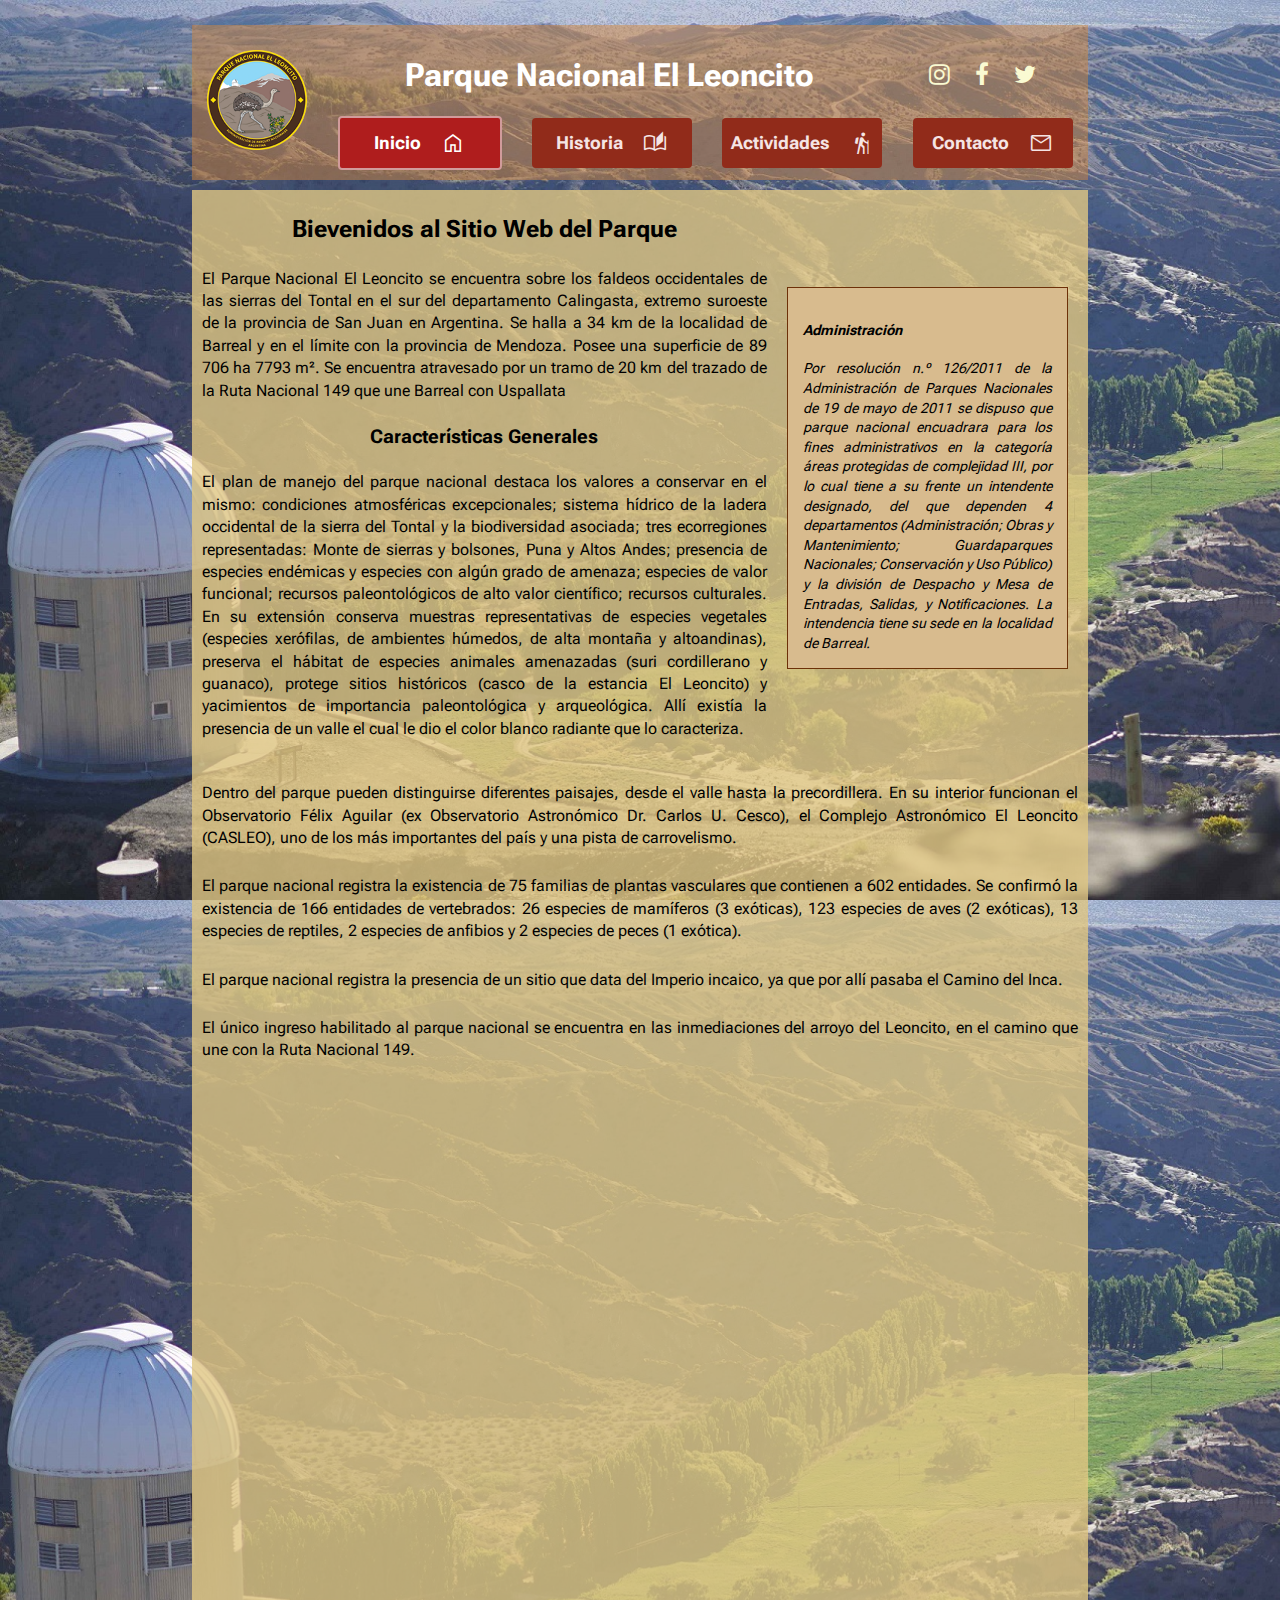
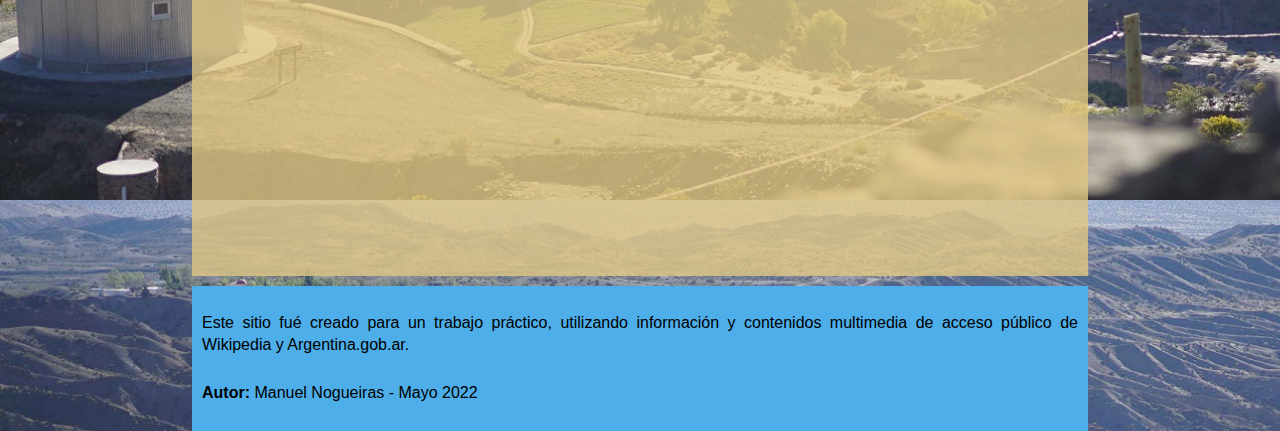
==== commit 96195855: "version 2.7 correcion de responsive" ====
--- a/index.html
+++ b/index.html
@@ -24,9 +24,9 @@
         <section class="logo"><img class="logoImagen" src="/images/logo_elleoncito.png" alt="Logo El Leoncito"></section>
         <section class="titulo"><h1>Parque Nacional El Leoncito</h1></section>
         <section class="redes">
-            <a class="fa fa-instagram" href="#" style="font-size:24px;color:rgb(250, 250, 210, 0.8);padding-right: 15px"></a>
-            <a class="fa fa-facebook" href="#" style="font-size:24px;color:rgb(250, 250, 210, 0.8);padding-right: 15px"></a>
-            <a class="fa fa-twitter" href="#" style="font-size:24px;color:rgb(250, 250, 210, 0.8);padding-right: 15px"></a>
+            <a class="fa fa-instagram" href="#"></a>
+            <a class="fa fa-facebook" href="#"></a>
+            <a class="fa fa-twitter" href="#"></a>
         </section>
         <section class="boton1"><a class="boton botonOn" href="#"><span style="padding-right: 10px">Inicio</span><span class="material-symbols-outlined">home</span></a></section>
         <section class="boton2"><a class="boton" href="/historia.html"><span style="padding-right: 10px">Historia</span><span class="material-symbols-outlined">auto_stories</span></a></section>
@@ -34,6 +34,7 @@
         <section class="boton4"><a class="boton" href="/contacto.html"><span style="padding-right: 10px">Contacto</span><span class="material-symbols-outlined">mail</span></a></section>
     </nav>
 
+<!--style="font-size:24px;color:rgb(250, 250, 210, 0.8);padding-right: 15px"-->
 </header>
 
     <main>
--- a/style.css
+++ b/style.css
@@ -42,10 +42,6 @@
   font-family: sans-serif;
 }
 
-a {
-  text-decoration: none;
-}
-
 p {
   font-size: 16px;
   padding: 5px;
@@ -64,7 +60,6 @@
 
 .gridHeader {
   display: grid;
-  grid-template-rows: 100%;
   grid-template-areas:
     'logo titulo titulo titulo redes'
     'logo boton1 boton2 boton3 boton4';
@@ -74,7 +69,6 @@
 
 .gridIntro {
   display: grid;
-  grid-template-rows: 100%;
   grid-template-areas:
     'intro1 intro1 intro1 intro2'
     'intro3 intro3 intro3 intro3';
@@ -84,14 +78,12 @@
 
 .gridIframes {
   display: grid;
-  grid-template-rows: 100%;
   grid-template-areas:
     'video1 mapa1';
   align-items: center;
   text-align: center;
 }
 
-
 .logo {
   grid-area: logo;
 }
@@ -100,6 +92,7 @@
 }
 .redes {
   grid-area: redes;
+  font-size: 24px;
 }
 .boton1 {
   grid-area: boton1;
@@ -152,6 +145,81 @@
   grid-area: mapa1;
 }
 
+/* Botones */
+
+.boton {
+  background-color: rgb(145, 43, 26);
+  border: none;
+  border-radius: 4px;
+  color: rgb(245, 228, 228);
+  display: flex;
+  justify-content: center;
+  align-items: center;
+  min-height: 50px;
+  min-width: 160px;
+  vertical-align: middle;
+  text-decoration: none;
+  font-size: 18px;
+  font-weight: bold;
+  cursor: pointer;
+  transition: transform 250ms;
+}
+
+/* Iconos de Redes Sociales de FontAwesome */
+
+.fa {
+  text-decoration: none;
+  color:rgb(250, 250, 210);
+  padding-right: 20px;
+}
+
+/* 
+Animación del botón para que resalte al pasar el mouse
+*/
+
+.boton:hover {
+  background-color: rgb(204, 102, 95);
+  transform: translateY(-10px);
+  border-style: solid;
+  border: 2px solid rgb(209, 155, 155);
+}
+
+.botonOn:hover {
+  background-color: rgb(175, 29, 29);
+  transform: none;
+  border-style: solid;
+  border: 2px solid rgb(209, 155, 155);
+}
+
+
+.botonOn {
+  background-color: rgb(175, 29, 29);
+  border-style: solid;
+  border: 2px solid rgb(209, 155, 155);
+  color: white;
+  transition: none;
+}
+
+.iconos {
+  font-size: 32px;
+  color:rgb(250, 250, 210, 0.8);
+  margin-left: 20px;
+}
+
+.logoImagen {
+  max-width: 100px;
+  height: auto;
+}
+
+.formContacto {
+  padding: 5px;
+  background-color:rgb(250, 250, 210, 0.5);
+  padding-top: 25px;
+  padding-bottom: 25px;
+  margin-bottom: 10px;
+  text-align: center;
+}
+
 /* Configuración Responsive */
 
 @media (max-width: 1450px) {
@@ -167,7 +235,6 @@
  
   .gridHeader {
     display: grid;
-    grid-template-rows: 100%;
     grid-template-areas:
       'logo logo'
       'titulo titulo'
@@ -180,7 +247,6 @@
 
   .gridIntro {
     display: grid;
-    grid-template-rows: 100%;
     grid-template-areas:
       'intro1'
       'intro2'
@@ -203,6 +269,7 @@
 
   .redes {
     margin-bottom: 20px;
+    font-size: 40px;
   }
 
   .boton1 {
@@ -217,13 +284,24 @@
     margin-bottom: 20px;
   }
 
+  .boton {
+    min-height: 80px;
+    min-width: 200px;
+    font-size: 24px;
+  }
+
+  a {
+    font-size: 64px;
+    color:rgb(250, 250, 210, 0.8);
+    margin-left: 40px;
+  }
+  
 }
 
 @media (max-width: 500px) {
  
   .gridHeader {
     display: grid;
-    grid-template-rows: 100%;
     grid-template-areas:
       'logo'
       'titulo'
@@ -238,7 +316,6 @@
 
   .gridIntro {
     display: grid;
-    grid-template-rows: 100%;
     grid-template-areas:
       'intro1'
       'intro2'
@@ -253,6 +330,13 @@
       'mapa1';
   }
 
+  .boton {
+    padding: 20px 30px 20px 30px;
+    margin: 2px 5px;
+    min-height: 60px;
+    max-width: 200px;
+    font-size: 32px;
+  }
 
   body {
     max-width: 100%;
@@ -261,6 +345,7 @@
   
   .redes {
     margin-bottom: 20px;
+    font-size: 40px;
   }
 
   .boton1 {
@@ -275,78 +360,6 @@
     margin-bottom: 20px;
   }
 
-}
-
-/* Botones */
-
-.boton {
-  background-color: rgb(145, 43, 26);
-  border: none;
-  border-radius: 4px;
-  color: rgb(245, 228, 228);
-  display: flex;
-  justify-content: center;
-  align-items: center;
-  padding: 5px 10px;
-  margin: 2px 5px;
-  min-height: 30px;
-  max-width: 130px;
-  vertical-align: middle;
-  text-decoration: none;
-  font-size: 16px;
-  font-weight: bold;
-  cursor: pointer;
-  transition: transform 250ms;
-}
-
-/* 
-Animación del botón para que resalte al pasar el mouse
-*/
-
-.boton:hover {
-  background-color: rgb(204, 102, 95);
-  transform: translateY(-10px);
-  border-style: solid;
-  border: 2px solid rgb(209, 155, 155);
-}
-
-.botonOn:hover {
-  background-color: rgb(175, 29, 29);
-  transform: none;
-  border-style: solid;
-  border: 2px solid rgb(209, 155, 155);
-}
-
-
-.botonOn {
-  background-color: rgb(175, 29, 29);
-  border-style: solid;
-  border: 2px solid rgb(209, 155, 155);
-  color: white;
-  /*display: flex;
-  justify-content: center;
-  align-items: center;*/
-  transition: none;
-}
-
-.iconos {
-  font-size: 32px;
-  color:rgb(250, 250, 210, 0.8);
-  margin-left: 20px;
-}
-
-.logoImagen {
-  max-width: 100px;
-  height: auto;
-}
-
-.formContacto {
-  padding: 5px;
-  background-color:rgb(250, 250, 210, 0.5);
-  padding-top: 25px;
-  padding-bottom: 25px;
-  margin-bottom: 10px;
-  text-align: center;
 }
 
 /* Iconos de Google Fonts */
